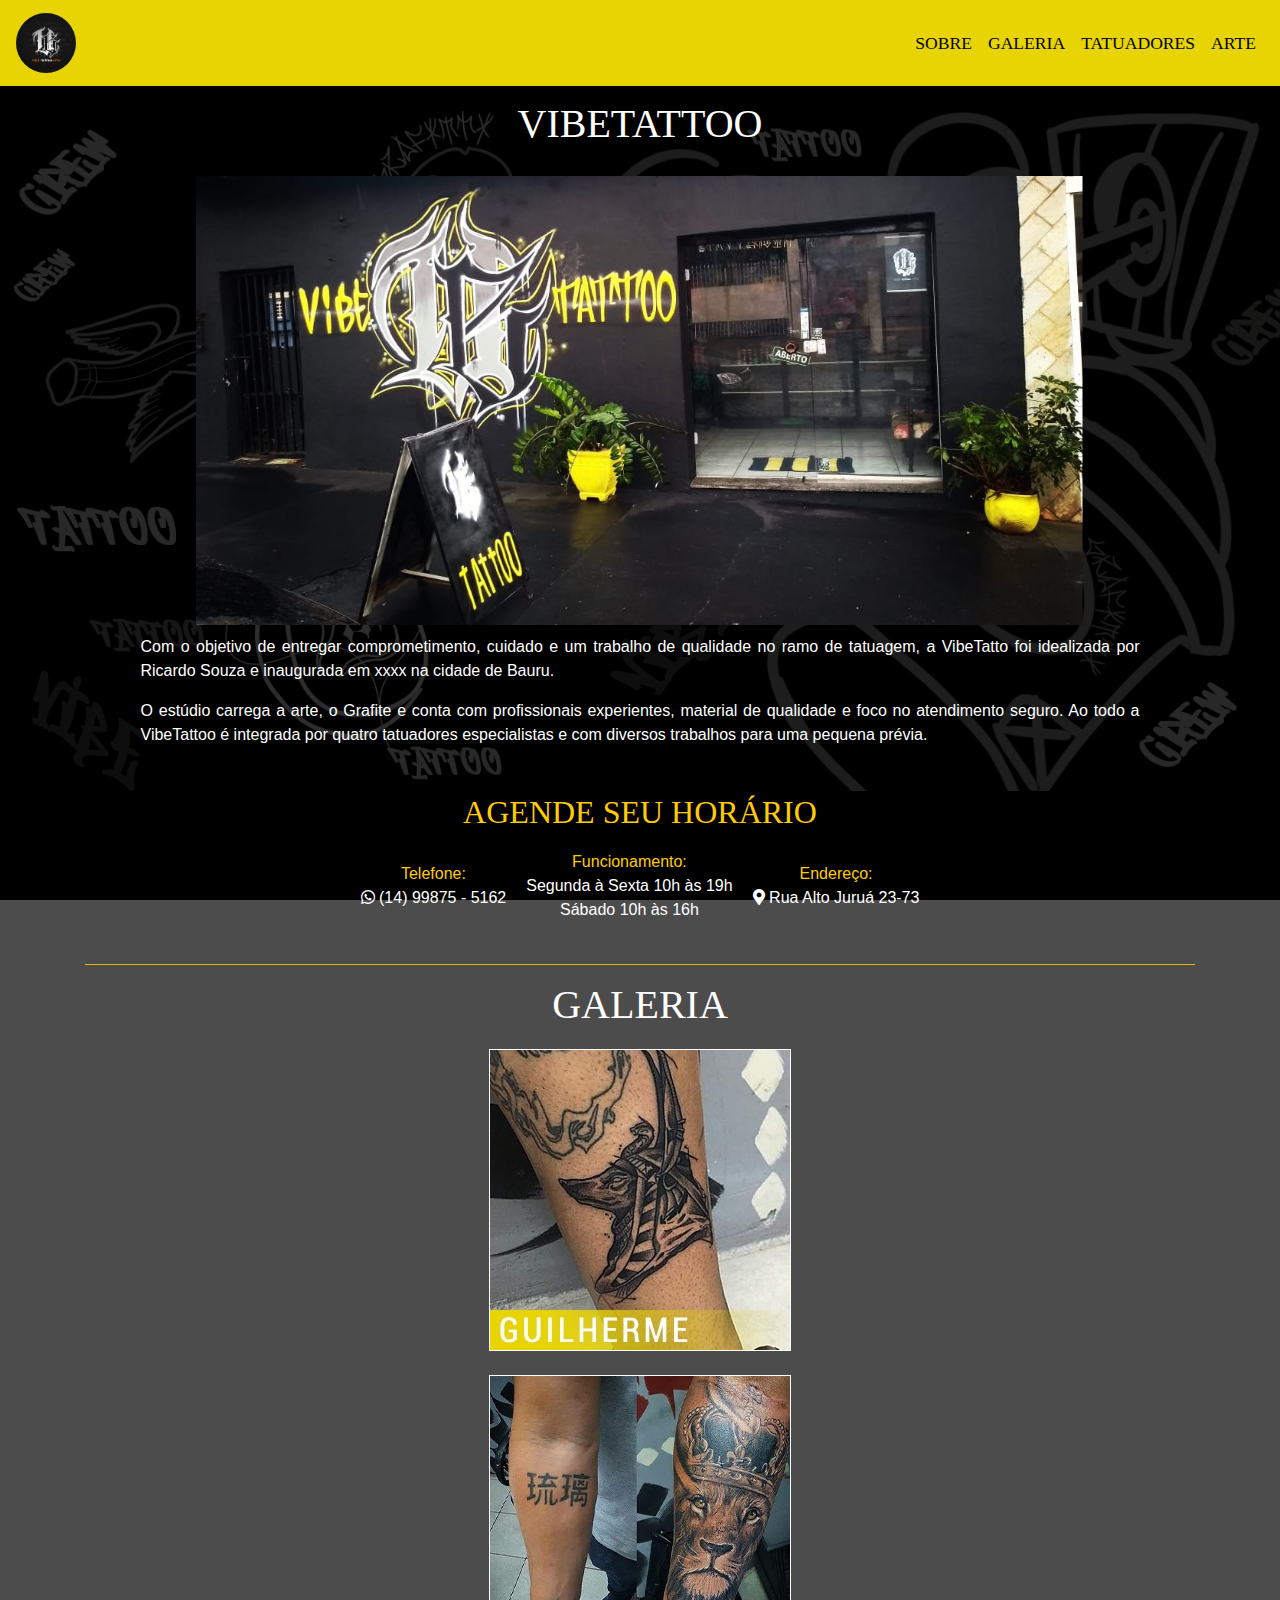
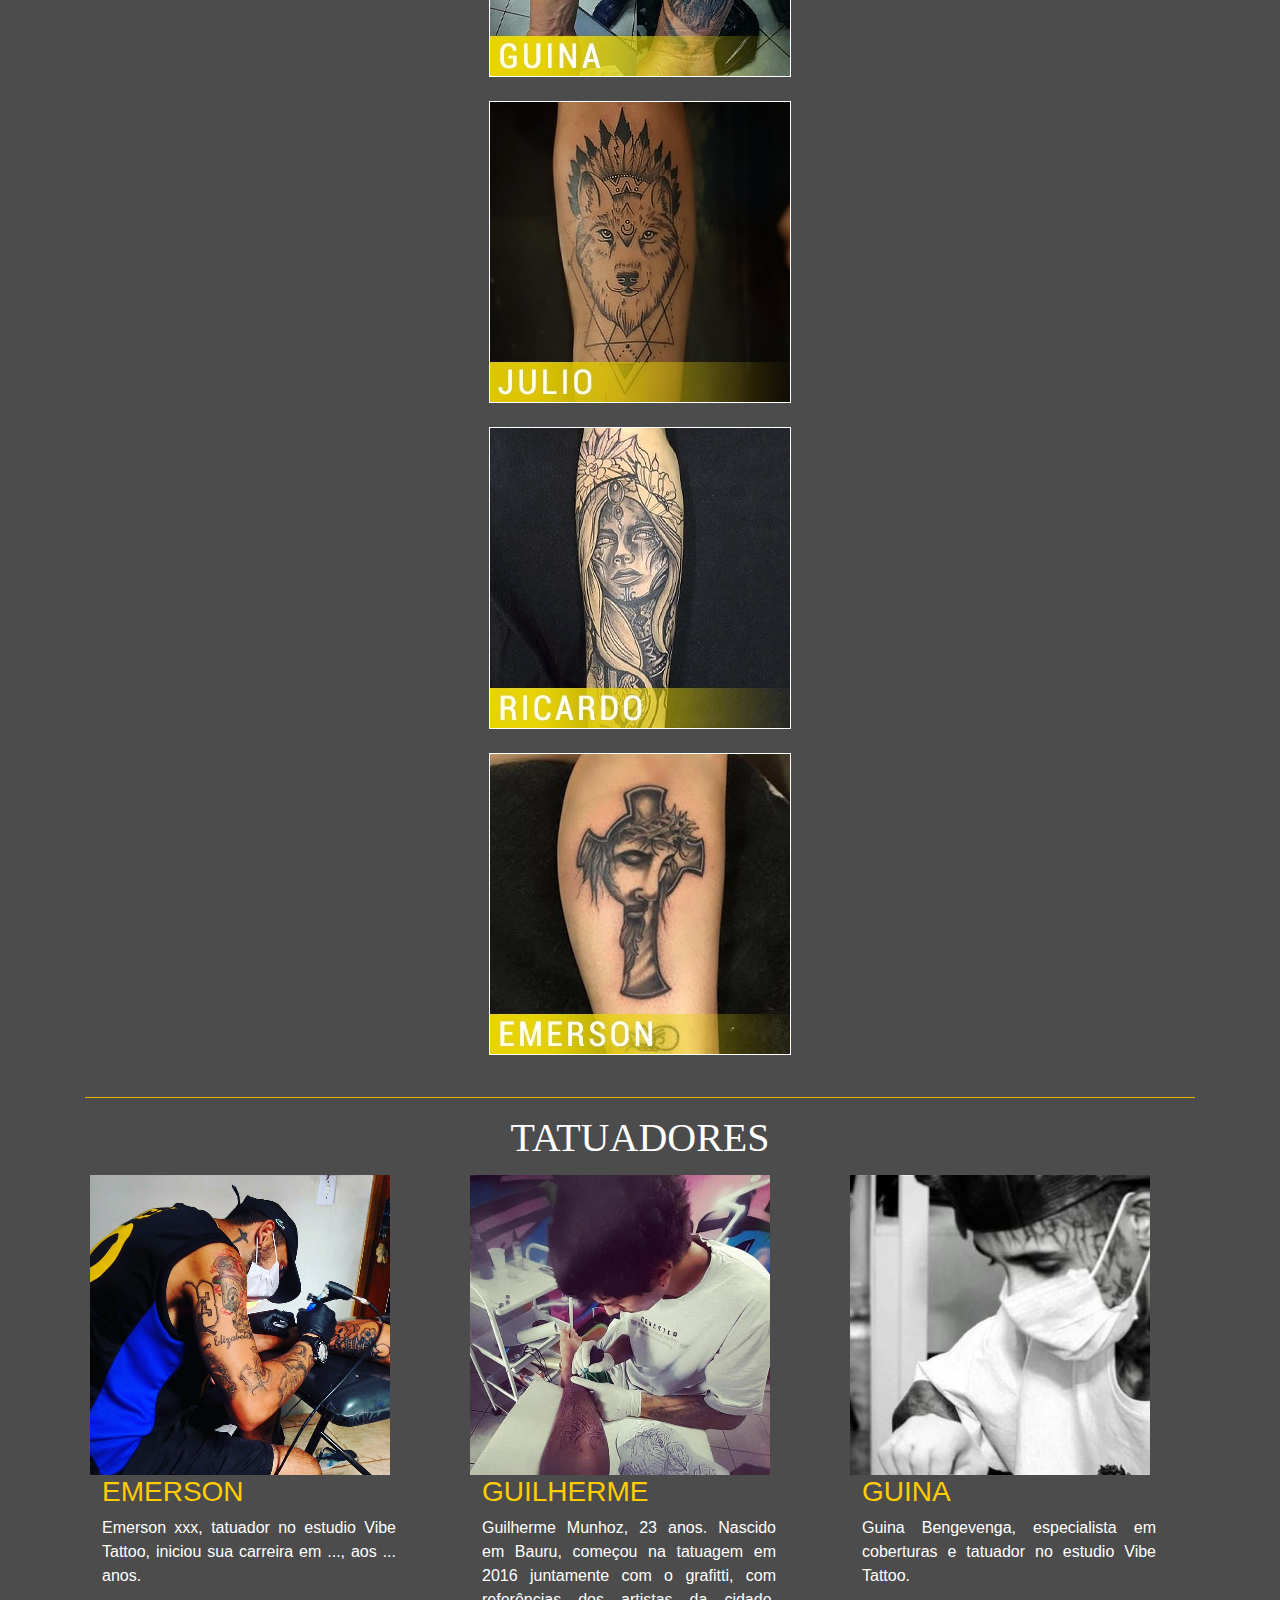
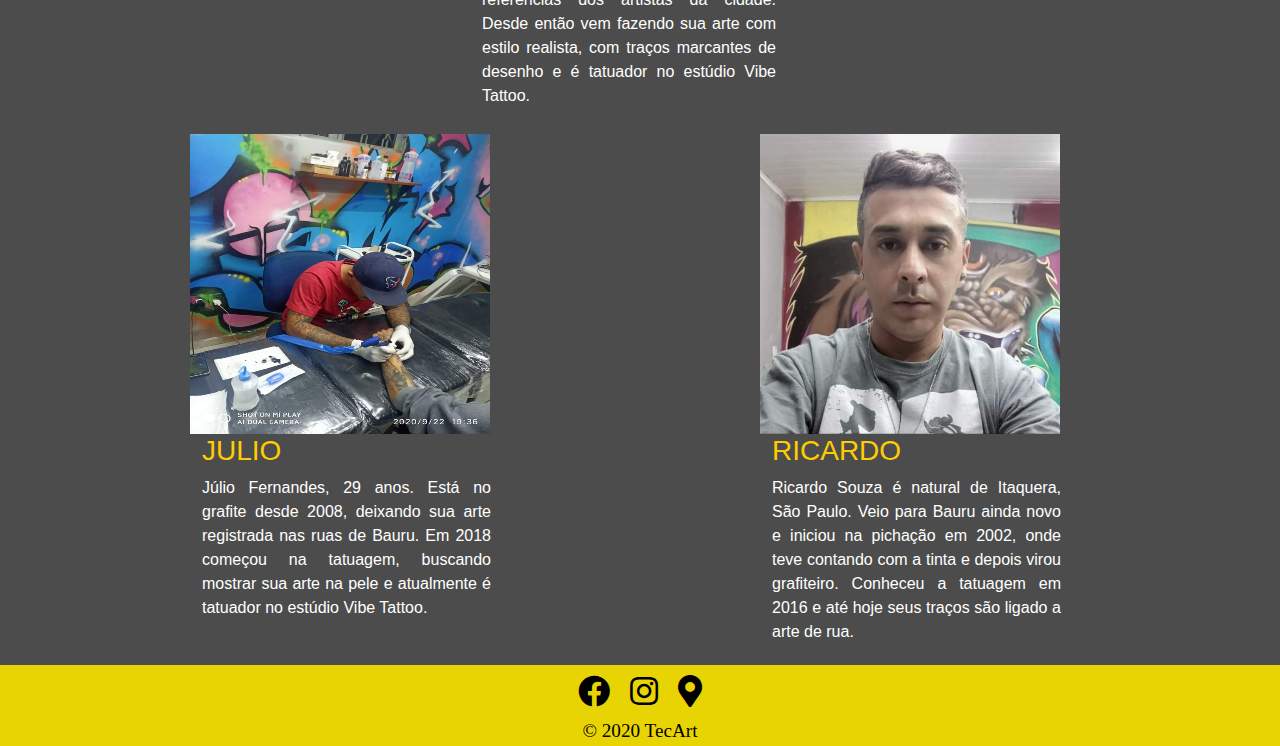
==== index.html @ 312b7039 "commit vibe tattoo" ====
<!DOCTYPE html> 
<head>
    <title>VIBETATTOO</title>
    <meta charset="utf-8">
    <meta name="viewport" content="width=device-width, initial-scale=1.0">
    <link rel="icon" href="src/img/visual/logo.jpg">
    <link rel="stylesheet" href="src/css/style.css">
    <link rel="stylesheet" href="src/libs/fontawesome/css/all.css">
    <link rel="stylesheet" href="src/libs/bootstrap/css/bootstrap.min.css">
</head>
<body>
    <div class="app"> 
        
    <!-- MENU -->
        <header class="header">
            <nav>
                <div class="navbar navbar-expand-sm fixed-top">
                    <a class="navbar-brand" href="index.html"><img src="src/img/visual/logo.jpg" id="logo"></a>
                    <button class="navbar-toggler" data-target="#menu" data-toggle="collapse">
                        <span class="navbar-toggler-icon"><i class="fas fa-bars text-white"></i></span>
                    </button>
                    <div class="collapse navbar-collapse" id="menu">
                        <ul class="navbar-nav ml-auto">
                            <li class="nav-item">
                                <a class="nav-link link-scroll" href="#sobre">SOBRE</a>
                            </li>
                            <li class="nav-item">
                                <a class="nav-link link-scroll" href="#galeria">GALERIA</a>
                            </li>
                            <li class="nav-item">
                                <a class="nav-link link-scroll" href="#tatuadores">TATUADORES</a>
                            </li>
                            <li class="nav-item">
                                <a class="nav-link" href="src/pages/arte.html">ARTE</a>
                            </li>    
                        </ul>
                    </div>
                </div>
            </nav>
        </header>
        <!-- MAIN - PRINCIPAL VIBE TATTOO -->
        <main class="main">
            
            <!--QUEM SOMOS/ CONTATO -->
            <section id="sobre" class="container">

                <div class="quemSomos">  

                    <h1>VIBETATTOO</h1>

                    <div class="quemSomos-image">
                        <img src="src/img/visual/estudio.png" class="studio"/>
                    </div>

                    <div class="quemSomos-text">
                        <p>Com o objetivo de entregar comprometimento, cuidado e um trabalho de qualidade no ramo de tatuagem, a VibeTatto foi idealizada por Ricardo Souza e inaugurada em xxxx na cidade de Bauru. </p>
                        <p>O estúdio carrega a arte, o Grafite e conta com profissionais experientes, material de qualidade e foco no atendimento seguro. Ao todo a VibeTattoo é integrada por quatro tatuadores especialistas e com diversos trabalhos para uma pequena prévia. </p>
                    </div>
                    
                 </div>
    
                 
                 <div class="contato">

                     <h2>AGENDE SEU HORÁRIO</h2>

                    <div class="contato-info">
                        <span>Telefone:<p><i class="fab fa-whatsapp icon-contato"></i>  (14) 99875 - 5162</p></span>
                        <span>Funcionamento:<p>Segunda à Sexta 10h às 19h <br/> Sábado 10h às 16h</p></span>
                        <span>Endereço:<p><i class="fas fa-map-marker-alt icon-contato"></i>  Rua Alto Juruá 23-73</p></span>
                    </div>

                 </div>
              
            </section>

            <!-- TRABALHO DOS TATUADORES -->

            <section id="galeria" class="container">
                <hr />
                <h1>GALERIA</h1>
                <div id="accordion">
                    <div class="card border-0">

                        <div class="card-header" id="headingOne">
                            <h5 class="mb-0">
                                <a class="card-link collapsed" data-toggle="collapse" data-target="#collapseOne" aria-expanded="false" aria-controls="collapseOne">
                                    <img src="src/img/visual/galeria-guilherme.jpg" class="img-card">
                                </a>
                            </h5>
                        </div>
                  
                        <div id="collapseOne" class="collapse" aria-labelledby="headingOne" data-parent="#accordion">
                            <div class="card-body">
                                <div class="row">
                                    <div class="col-md-12">
                                        <div class="images-tattoo">
                                            <img src="src/img/tatuadores/guilherme/img1.png" class="img-fluid">
                                            <img src="src/img/tatuadores/guilherme/img2.png">
                                            <img src="src/img/tatuadores/guilherme/img3.png">
                                            <img src="src/img/tatuadores/guilherme/img4.png">
                                            <img src="src/img/tatuadores/guilherme/img5.png">
                                            <img src="src/img/tatuadores/guilherme/img6.png">
                                        </div>
                                    </div>
                                </div>
                             </div>
                        </div>

                    </div> 

                    <div class="card border-0">

                        <div class="card-header" id="headingTwo">
                            <h5 class="mb-0">
                                <a class="card-link collapsed" data-toggle="collapse" data-target="#collapseTwo" aria-expanded="false" aria-controls="collapseTwo">
                                    <img src="src/img/visual/galeria-guina.jpg" class="img-card">
                                </a>
                            </h5>
                        </div>

                        <div id="collapseTwo" class="collapse" aria-labelledby="headingTwo" data-parent="#accordion">
                            <div class="card-body">
                                <div class="row">
                                    <div class="col-md-12">
                                        <div class="images-tattoo">
                                            <img src="src/img/tatuadores/guina/img1.png">
                                            <img src="src/img/tatuadores/guina/img2.png">
                                            <img src="src/img/tatuadores/guina/img3.png">
                                            <img src="src/img/tatuadores/guina/img4.png">
                                            <img src="src/img/tatuadores/guina/img5.png">
                                            <img src="src/img/tatuadores/guina/img6.png">
                                         </div>
                                    </div>
                                </div>
                            </div>
                        </div>

                    </div>

                    <div class="card border-0">
                        
                        <div class="card-header" id="headingThree">
                            <h5 class="mb-0">
                                <a class="card-link collapsed" data-toggle="collapse" data-target="#collapseThree" aria-expanded="false" aria-controls="collapseThree">
                                    <img src="src/img/visual/galeria-julio.jpg" class="img-card">
                                 </a>
                            </h5>
                      </div>

                        <div id="collapseThree" class="collapse" aria-labelledby="headingThree" data-parent="#accordion">
                            <div class="card-body">
                                <div class="row">
                                    <div class="col-md-12">
                                        <div class="images-tattoo">
                                            <img src="src/img/tatuadores/julio/img1.png">
                                            <img src="src/img/tatuadores/julio/img2.png">                                            
                                            <img src="src/img/tatuadores/julio/img3.png">                                           
                                            <img src="src/img/tatuadores/julio/img4.png"> 
                                            <img src="src/img/tatuadores/julio/img5.png">
                                            <img src="src/img/tatuadores/julio/img6.png">
                                        </div>
                                    </div>
                                </div>
                            </div>
                        </div>
                   
                    </div>
                   
                    <div class="card border-0">
                   
                        <div class="card-header" id="headingFour">
                            <h5 class="mb-0">
                                <a class="card-link collapsed" data-toggle="collapse" data-target="#collapseFour" aria-expanded="false" aria-controls="collapseFour">
                                    <img src="src/img/visual/galeria-ricardo.jpg" class="img-card">
                                </a>
                            </h5>
                        </div>

                        <div id="collapseFour" class="collapse" aria-labelledby="headingFour" data-parent="#accordion">
                            <div class="card-body">
                                <div class="row">
                                    <div class="col-md-12">
                                        <div class="images-tattoo">
                                            <img src="src/img/tatuadores/ricardo/img1.png">
                                            <img src="src/img/tatuadores/ricardo/img2.png">
                                            <img src="src/img/tatuadores/ricardo/img3.png">                                            
                                            <img src="src/img/tatuadores/ricardo/img4.png">  
                                            <img src="src/img/tatuadores/ricardo/img5.png"> 
                                            <img src="src/img/tatuadores/ricardo/img6.png">                                                                  
                                         </div>
                                     </div>
                                </div>
                            </div>
                        </div>
                    </div>
                    
                    <div class="card border-0">
                        <div class="card-header" id="headingFour">
                            <h5 class="mb-0">
                                <a class="card-link collapsed" data-toggle="collapse" data-target="#collapseFive" aria-expanded="false" aria-controls="collapseFour">
                                    <img src="src/img/visual/galeria-emerson.jpg" class="img-card">
                                 </a>
                            </h5>
                        </div>
                        
                        <div id="collapseFive" class="collapse" aria-labelledby="headingFive" data-parent="#accordion">
                            <div class="card-body">
                                <div class="row">
                                    <div class="col-md-12">
                                        <div class="images-tattoo">
                                            <img src="src/img/tatuadores/emerson/img1.png">
                                            <img src="src/img/tatuadores/emerson/img2.png">
                                            <img src="src/img/tatuadores/emerson/img3.png">
                                            <img src="src/img/tatuadores/emerson/img4.png">
                                            <img src="src/img/tatuadores/emerson/img5.png">
                                            <img src="src/img/tatuadores/emerson/img6.png">
                                        </div>
                                    </div>
                                </div>
                            </div>
                        </div>

                    </div>

                </div>
            </section>
        <!-- QUEM SOMOS - TATUADORES-->
            <section id="tatuadores" class="container">

                <hr />
                <h1>TATUADORES</h1>

                <div class="todos-tatuadores">

                    <div class="row">

                        <div class="col-md-4">
                            <div class="tatuadores">
                                <img src="src/img/tatuadores/emerson/emerson.png">
                                <div class="info">
                                    <h3>EMERSON</h3>
                                    <p>Emerson xxx, tatuador no estudio Vibe Tattoo, iniciou sua carreira em ..., aos ... anos.</p>
                                </div>
                            </div>
                         </div> 
                    
                        <div class="col-md-4">
                            <div class="tatuadores">
                                <img src="src/img/tatuadores/guilherme/guilherme.png">
                                <div class="info">
                                    <h3>GUILHERME</h3>
                                    <p> Guilherme Munhoz, 23 anos. Nascido em Bauru, começou na tatuagem em 2016
                                            juntamente com o grafitti, com referências dos artistas da cidade.
                                            Desde então vem fazendo sua arte com estilo realista, com traços marcantes de desenho e é tatuador no estúdio Vibe Tattoo.</p>
                                </div>
                            </div>
                        </div>
                            
                        <div class="col-md-4">
                            <div class="tatuadores">
                                <img src="src/img/tatuadores/guina/guina.png">
                                <div class="info">
                                    <h3>GUINA</h3>
                                    <p>Guina Bengevenga, especialista em coberturas e tatuador no estudio Vibe Tattoo.</p>
                                </div>
                            </div>
                        </div>
                            
                    </div>

                    <div class="row">

                        <div class="col-md-6">
                            <div class="tatuadores">
                                <img src="src/img/tatuadores/julio/julio.png"/>
                                <div class="info">
                                    <h3>JULIO</h3>
                                    <p>Júlio Fernandes, 29 anos. Está no grafite desde 2008, deixando sua arte registrada nas ruas de Bauru. Em 2018 começou na tatuagem, buscando mostrar sua arte na pele e atualmente é tatuador no estúdio Vibe Tattoo.</p>
                                </div>
                            </div>
                        </div>
            
                        <div class="col-md-6"> 
                            <div class="tatuadores">
                                <img src="src/img/tatuadores/ricardo/ricardo.png"/>
                                <div class="info">
                                    <h3>RICARDO</h3>
                                    <p>Ricardo Souza é natural de Itaquera, São Paulo. Veio para Bauru ainda novo e iniciou na pichação em 2002, onde teve contando com a tinta e depois virou grafiteiro. Conheceu a tatuagem em 2016 e até hoje seus traços são ligado a arte de rua. </p>
                                </div>
                            </div>
                        </div>

                    </div> 

                </div>   

            </section>   

         </main>

         <footer class="footer">
            <span class="icons">
                <a href="https://www.facebook.com/vibetattoocrew/"><i class="fab fa-facebook icon"></i></a>
                <a href="https://www.instagram.com/vibetattoocrew"><i class="fab fa-instagram icon"></i></a>
                <a href="https://goo.gl/maps/xQRPzN9UMtxy9K438"><i class="fas fa-map-marker-alt icon"></i></a>    
            </span>
            <span class="cop">
                &copy; 2020 TecArt
            </span>
         </footer>

    </div>
    
    <script src="src/libs/jquery/jquery-3.5.1.min.js"></script>
    <script src="https://cdn.jsdelivr.net/npm/popper.js@1.16.1/dist/umd/popper.min.js" integrity="sha384-9/reFTGAW83EW2RDu2S0VKaIzap3H66lZH81PoYlFhbGU+6BZp6G7niu735Sk7lN" crossorigin="anonymous"></script>
    <script src="src/libs/bootstrap/js/bootstrap.min.js"></script>
    <script src="src/js/script.js"></script>

</body>
</html>
---- src/css/style.css ----
/*style header*/
.navbar{
    background-color: #E9D403;
}
 
#logo{
    width: 60px;
    height: 60px;
    border-radius: 50%;
}

.nav-link{
    font-size: 1.1em;
    font-family: 'Roboto';
    color: #000000;
}

.nav-link:hover{
    color: #ffffff;
    background: #ffcc00ec;
}

/*style main - sobre*/
#sobre{
    margin-top: 100px;
}

.quemSomos {
    display: flex;
    align-items: center;
    justify-content: center;   
    flex-direction: column;   
}

.studio{
    width: 80%;
}

.quemSomos-image{
    margin-top: 20px;
    display: flex;
    align-items: center;
    justify-content: center;
}

.quemSomos-text{
    font-size: 1em;
    color: #ffffff;
    font-family: sans-serif;
    text-align: justify;
    margin-top: 10px;
    width: 90%;
}

.contato{
    margin-top: 30px;
}
.contato-info{
    display: flex;
    align-items: center;
    justify-content: center;
    text-align: center;
    font-size: 1em;
}

.contato-info span{
    display: inline-block;
    padding: 10px;
    color: #ffcc00;
}

.contato h2{
    color: #ffcc00;
    font-size: 2em;
    text-align: center;
    font-family: 'Roboto';
}

.contato-info p, .icon-contato{
    color: #ffffff;
}


/*style main - galeria*/

#accordion div{
    background: transparent;
}

.images-tattoo img{
    padding: 3px;
    margin-left: 50px;
    width: 300px;
    height: 300px;
}

div .card-header{
    text-align: center;
    border: none;
}

div .card-header img{
    border: 1px solid white;
}



/*style main - tatuadores*/

#tatuadores{
    margin-top: 30px;
}

.info h3{
    color: #ffcc00;
    margin-left: 12px;
}
.info p{
    color: white;
    margin-left: 12px;
    text-align: justify;
}

.col-md-4 .info{
    width: 90%;
} 
.col-md-6 .info{
    width: 70%;
}

.tatuadores{
    padding: 5px;
}


.col-md-6 .tatuadores{
    margin-left: 100px;
}


/*Gerais*/

h1{
       color: #ffffff;
       font-family: 'Roboto Slab';
       font-size: 3em;
       text-align: center;
   }
   
   
hr {
    background-color: #ffcc00;
}
  

.app{
    display: grid;
    grid-template-columns: 1fr;
    grid-template-rows: 1fr 8fr 1fr;
    grid-template-areas: "header" "main" "footer";
    height: 100vh;
}

body{
    background: url("../img/visual/bg-vibe.jpeg"),
    linear-gradient(50deg, #000000, #000000);
    background-position: center;
    background-attachment: fixed;
    background-repeat: no-repeat;
}

*{
    box-sizing: border-box;
}

header.header{
    grid-area: "header";
}
main.main{
    grid-area: "main";
    background-color: rgba(0, 0, 0, 0.7);
}
footer.footer{
    grid-area: "footer";
    background-color:  #E9D403;
    margin-top: 0px;
}

/*style footer*/

.icon{
    font-size: 2em;
    padding: 10px;
    color: #000000;
}

span.icons, span.cop{
    display: flex;
    align-items: center;
    justify-content: center;
}
.cop{
    font-size: 1.2em;
    font-family: 'Roboto';
    color: #000000; 
}


/*style arte*/

.images-desenho img, .images-grafite img, .images-quadro img{
    width: 270px;
    height: 270px;
    padding: 5px;
}


#conteudo{
    margin-top: 130px;
}
#conteudo .container{
    margin-top: 20px;
}

/*responsividade*/

@media (max-width: 575.98px) { 
   /* .quemSomos-text{
        width: 90%;
        font-size: 1em;
        font-weight: normal;
        text-align: justify;
    }
    */

    .studio{
        width: 100%;
    }
    .contato h2{
        font-size: 1.5em;
    }
    
    h1{
        font-size: 2em;
    }
    .contato-info{
        flex-direction: column;
    }
    
    .img-card{
        width: 60%;
    }

    .tatuadores img, .col-md-4 .info, .col-md-6 .info{
        width: 60%;
        margin-left: 20%;
    }
    .col-md-6 .tatuadores{
        margin-left: 0;
    }
    .images-desenho img, .images-grafite img, .images-quadro img, .images-tattoo img{
        width: 45%;
        height: 45%;
        margin-left: 2.5%;
        padding: 3px;
    }
    .icon{
        font-size: 1.8em;
        padding: 8px;
    }
    .cop{
        font-size: 1.1em;
    }
}

@media (min-width: 576px) and (max-width: 767.98px) { 
    .studio{
        width: 100%;
    }
    .contato h2{
        font-size: 1.7em;
    }
    .contato-info{
        flex-direction: column;
     
    }
    
    h1{
        font-size: 2em;
    }

    .img-card{
        width: 60%;
    }

    .tatuadores img, .col-md-4 .info, .col-md-6 .info{
        width: 60%;
        margin-left: 20%;
    }
    
    .col-md-6 .tatuadores{
        margin-left: 0;
    }
    .images-desenho img, .images-grafite img, .images-quadro img, .images-tattoo img{
        width: 45%;
        height: 45%;
        margin-left: 2.5%;
        padding: 3px;
    }
    .icon{
        font-size: 1.8em;
        padding: 8px;
    }

    .images-quadro img{
        width: 270px;
        height: 270px;
        width: 43%;
    }

 }

@media (min-width: 768px) and (max-width: 991.98px) { 
    .studio{
        width: 100%;
    }
    .contato h2{
        font-size: 1.5em;
    }
    
    h1{
        font-size: 2em;
    }

    .img-card{
        width: 50%;
    }
    .tatuadores {
        padding: 2px;
    }

    .col-md-4 .tatuadores img, .col-md-4 .info{
        width: 100%;
    }
    .col-md-6 .tatuadores img, .col-md-6 .info{
        width: 80%;
    }
   
    .col-md-6 .tatuadores{
        margin-left: 5%;
    }
    
    .images-desenho img, .images-grafite img, .images-quadro img, .images-tattoo img{
        width: 45%;
        height: 45%;
        margin-left: 2.5%;
        padding: 3px;
    }

    .images-quadro img{
        width: 270px;
        height: 270px;
        width: 43%;
    }
 }

@media (min-width: 992px) and (max-width: 1199.98px) {  

    .contato h2{
        font-size: 2em;
    }

    h1{
        font-size: 3em;
    }

    .images-tattoo img{
        margin-left: 10%;
    }
    .col-md-4 .tatuadores img{
        width: 100%;
    }

    .col-md-6 .tatuadores img, .col-md-6 .info{
        margin-left: 10%;
    }

    .col-md-6 .tatuadores{
        margin-left: 0; 
    }
    .images-desenho img, .images-grafite img, .images-quadro img{
        margin-left: 2.5%;
    } 

}
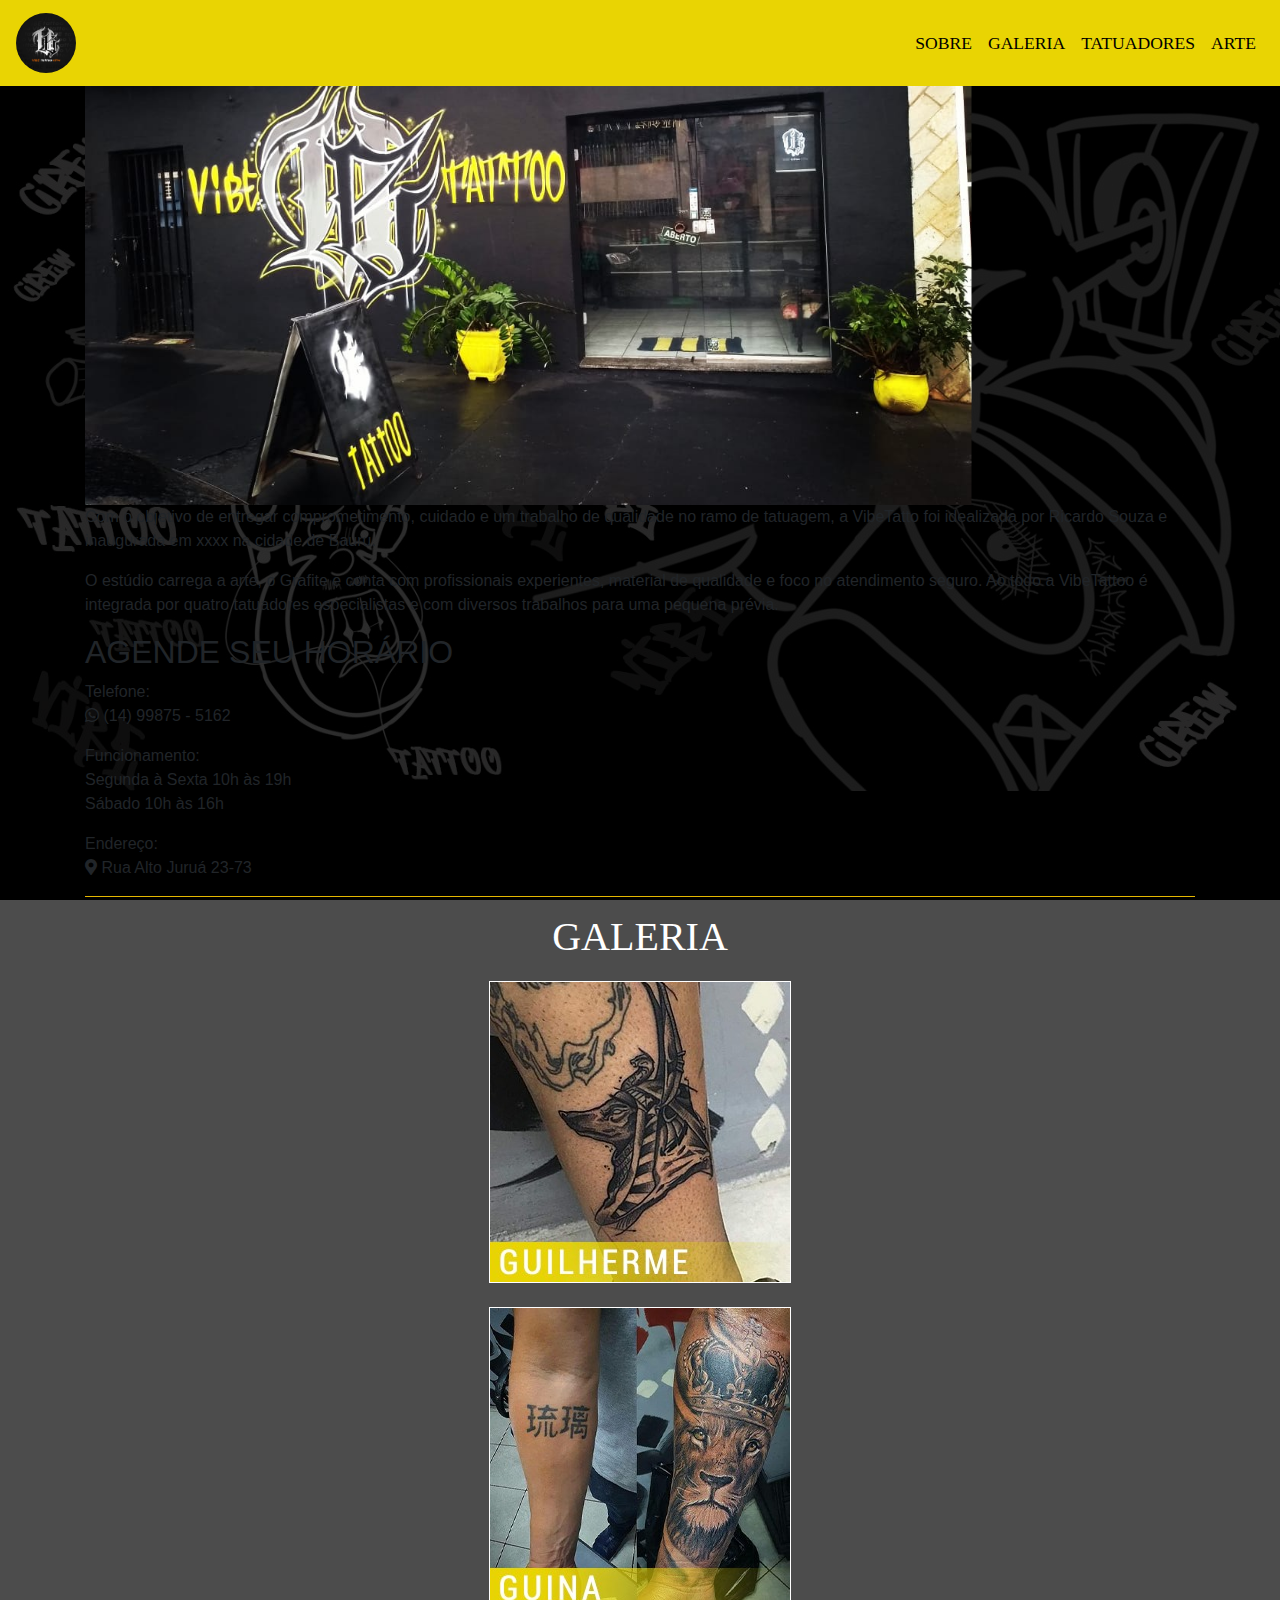
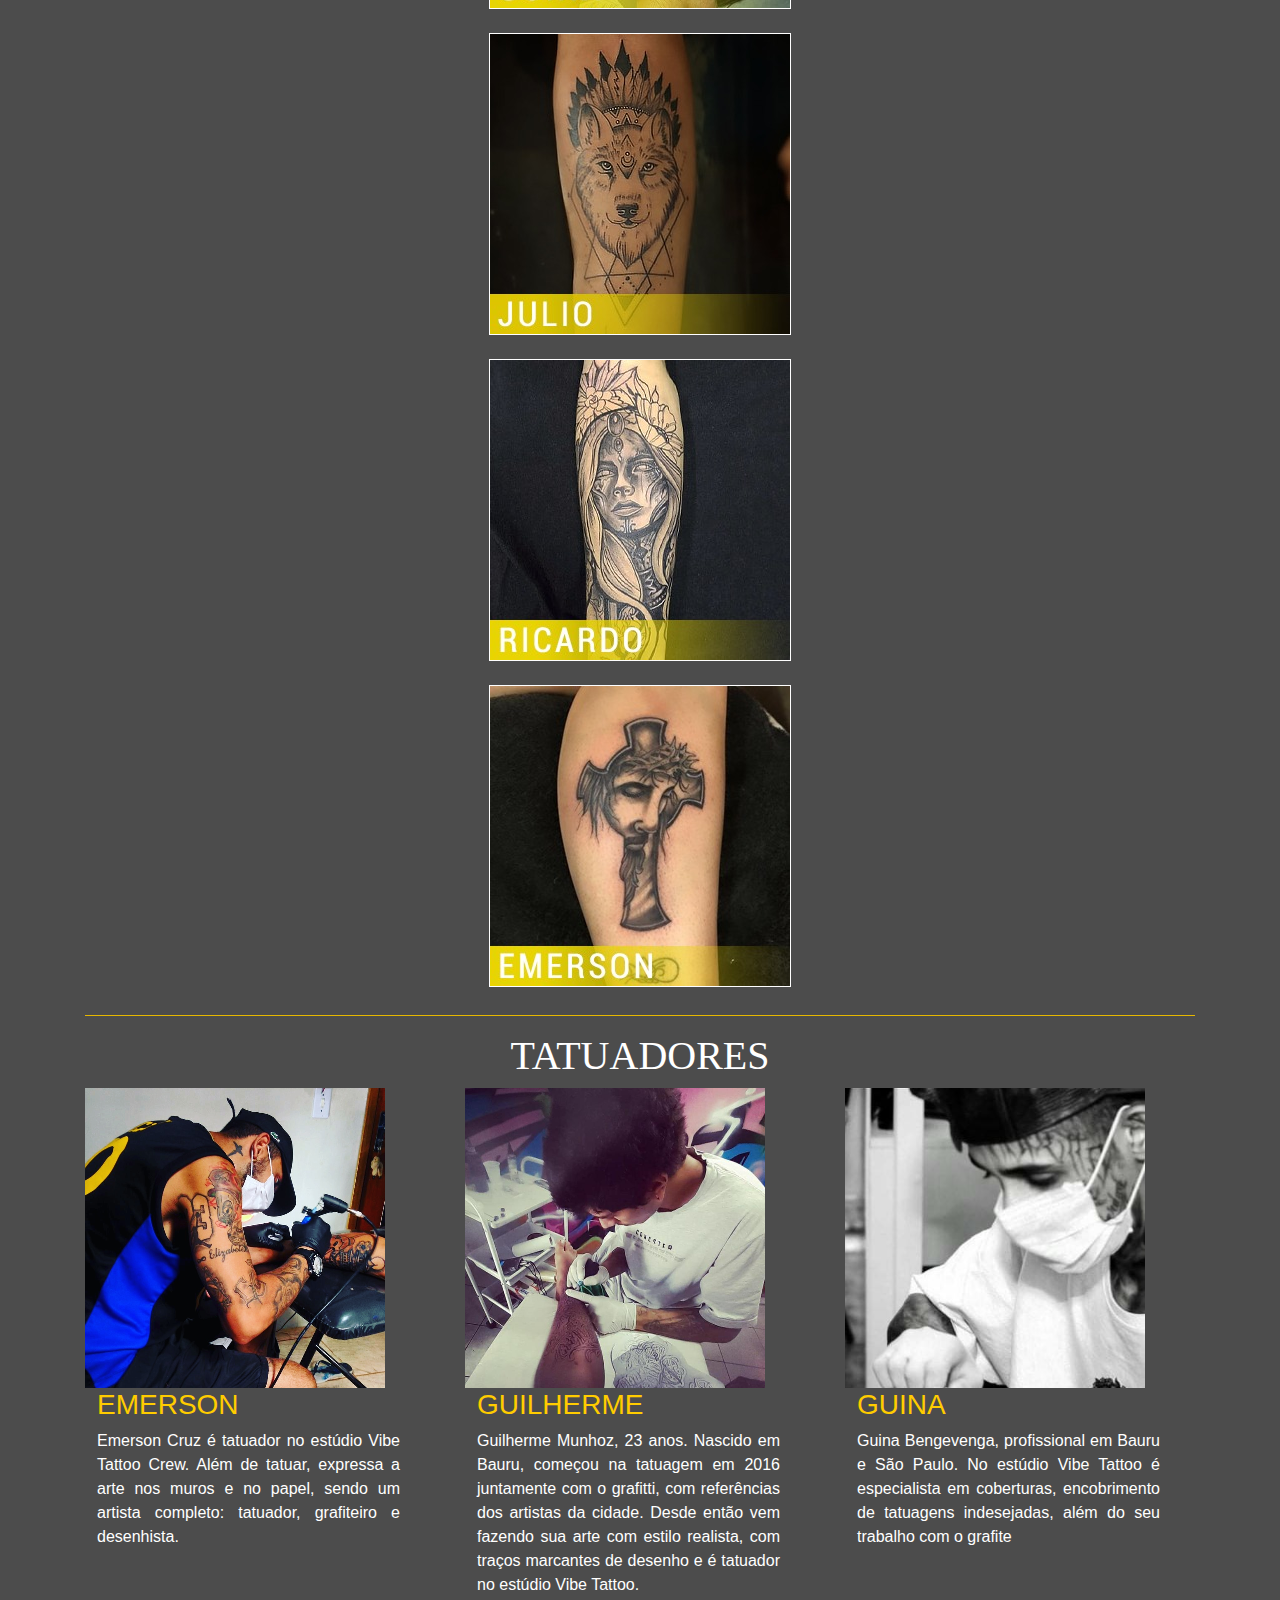
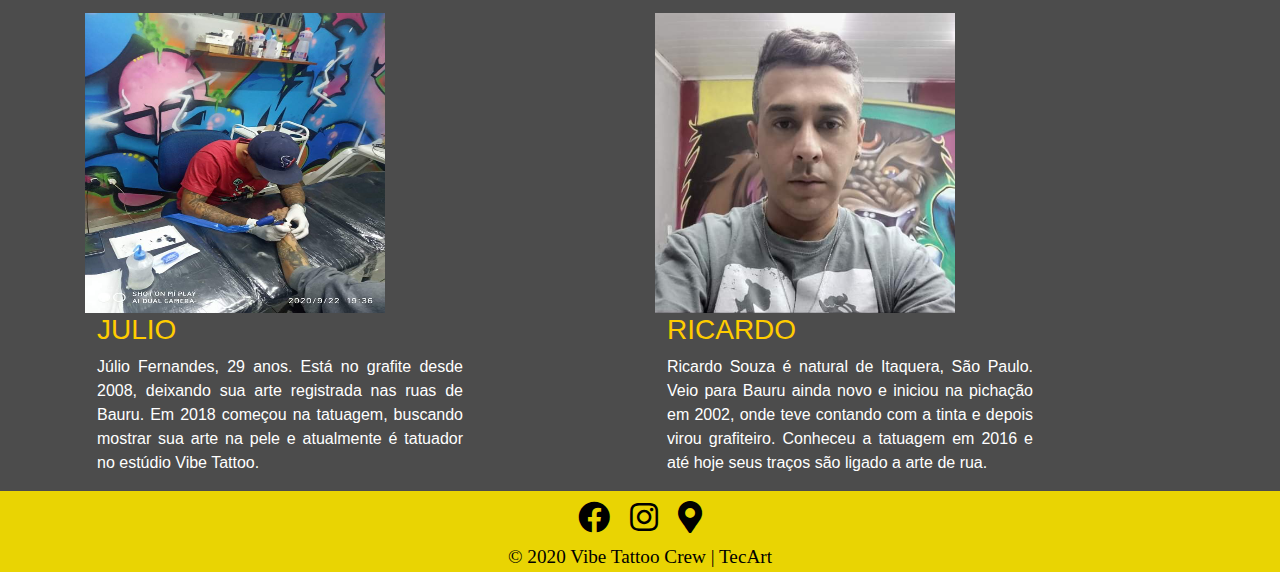
==== commit 588c5b58: "site vibe tattoo" ====
--- a/index.html
+++ b/index.html
@@ -1,8 +1,29 @@
 <!DOCTYPE html> 
-<head>
-    <title>VIBETATTOO</title>
+<html lang="pt-br" itemscope itemtype="https://schema.org/WebSite">
+<head> 
     <meta charset="utf-8">
     <meta name="viewport" content="width=device-width, initial-scale=1.0">
+    <title>Vibe Tattoo Crew</title>
+    <meta name="keywords" content="tatuagem, estudio">
+    <meta name="description" content="Estudio de Tatuagem em Bauru, SP"> 
+    <meta name="robots" content="index, follow"> 
+
+    <meta itemprop="name" content="Vibe Tattoo Crew">
+    <meta itemprop="description" content="Estudio de Tatuagem em Bauru, SP">
+    <meta itemprop="url" content="https://vibetattoocrew.github.io/">
+
+    <meta property="og:title" content="Vibe Tattoo Crew">
+    <meta property="og:url" content="https://vibetattoocrew.github.io/">
+    <meta property="og:site_name" content="Vibe Tattoo Crew">
+    <meta property="og:description" content="Estudio de Tatuagem em Bauru, SP"> 
+    <meta property="og:locale" content="pt_BR"> 
+
+    <meta name="twitter:card" content="summary">
+    <meta name="twitter:title" content="Vibe Tattoo Crew">
+    <meta name="twitter:description" content="Estudio de Tatuagem em Bauru, SP">
+    <meta name="twitter:domain" content="https://vibetattoocrew.github.io/">
+    <meta name="twitter:url" content="https://vibetattoocrew.github.io/">
+
     <link rel="icon" href="src/img/visual/logo.jpg">
     <link rel="stylesheet" href="src/css/style.css">
     <link rel="stylesheet" href="src/libs/fontawesome/css/all.css">
@@ -42,17 +63,17 @@
         <main class="main">
             
             <!--QUEM SOMOS/ CONTATO -->
-            <section id="sobre" class="container">
-
-                <div class="quemSomos">  
+            <section id="about" class="container">
+
+                <div class="about">  
 
                     <h1>VIBETATTOO</h1>
 
-                    <div class="quemSomos-image">
+                    <div class="about-image">
                         <img src="src/img/visual/estudio.png" class="studio"/>
                     </div>
 
-                    <div class="quemSomos-text">
+                    <div class="about-text">
                         <p>Com o objetivo de entregar comprometimento, cuidado e um trabalho de qualidade no ramo de tatuagem, a VibeTatto foi idealizada por Ricardo Souza e inaugurada em xxxx na cidade de Bauru. </p>
                         <p>O estúdio carrega a arte, o Grafite e conta com profissionais experientes, material de qualidade e foco no atendimento seguro. Ao todo a VibeTattoo é integrada por quatro tatuadores especialistas e com diversos trabalhos para uma pequena prévia. </p>
                     </div>
@@ -60,14 +81,14 @@
                  </div>
     
                  
-                 <div class="contato">
+                 <div class="contact">
 
                      <h2>AGENDE SEU HORÁRIO</h2>
 
-                    <div class="contato-info">
-                        <span>Telefone:<p><i class="fab fa-whatsapp icon-contato"></i>  (14) 99875 - 5162</p></span>
+                    <div class="contact-info">
+                        <span>Telefone:<p><i class="fab fa-whatsapp icon-contact"></i>  (14) 99875 - 5162</p></span>
                         <span>Funcionamento:<p>Segunda à Sexta 10h às 19h <br/> Sábado 10h às 16h</p></span>
-                        <span>Endereço:<p><i class="fas fa-map-marker-alt icon-contato"></i>  Rua Alto Juruá 23-73</p></span>
+                        <span>Endereço:<p><i class="fas fa-map-marker-alt icon-contact"></i>  Rua Alto Juruá 23-73</p></span>
                     </div>
 
                  </div>
@@ -76,7 +97,7 @@
 
             <!-- TRABALHO DOS TATUADORES -->
 
-            <section id="galeria" class="container">
+            <section id="gallery" class="container">
                 <hr />
                 <h1>GALERIA</h1>
                 <div id="accordion">
@@ -95,7 +116,7 @@
                                 <div class="row">
                                     <div class="col-md-12">
                                         <div class="images-tattoo">
-                                            <img src="src/img/tatuadores/guilherme/img1.png" class="img-fluid">
+                                            <img src="src/img/tatuadores/guilherme/img1.png">
                                             <img src="src/img/tatuadores/guilherme/img2.png">
                                             <img src="src/img/tatuadores/guilherme/img3.png">
                                             <img src="src/img/tatuadores/guilherme/img4.png">
@@ -226,43 +247,41 @@
                 </div>
             </section>
         <!-- QUEM SOMOS - TATUADORES-->
-            <section id="tatuadores" class="container">
+            <section id="tattoo-artists" class="container">
 
                 <hr />
                 <h1>TATUADORES</h1>
 
-                <div class="todos-tatuadores">
+                <div class="all-tattoo-artists">
 
                     <div class="row">
 
                         <div class="col-md-4">
-                            <div class="tatuadores">
+                            <div class="tattoo-artists">
                                 <img src="src/img/tatuadores/emerson/emerson.png">
                                 <div class="info">
                                     <h3>EMERSON</h3>
-                                    <p>Emerson xxx, tatuador no estudio Vibe Tattoo, iniciou sua carreira em ..., aos ... anos.</p>
+                                    <p>Emerson Cruz é tatuador no estúdio Vibe Tattoo Crew. Além de tatuar, expressa a arte nos muros e no papel, sendo um artista completo: tatuador, grafiteiro e desenhista.  </p>
                                 </div>
                             </div>
                          </div> 
                     
                         <div class="col-md-4">
-                            <div class="tatuadores">
+                            <div class="tattoo-artists">
                                 <img src="src/img/tatuadores/guilherme/guilherme.png">
                                 <div class="info">
                                     <h3>GUILHERME</h3>
-                                    <p> Guilherme Munhoz, 23 anos. Nascido em Bauru, começou na tatuagem em 2016
-                                            juntamente com o grafitti, com referências dos artistas da cidade.
-                                            Desde então vem fazendo sua arte com estilo realista, com traços marcantes de desenho e é tatuador no estúdio Vibe Tattoo.</p>
+                                    <p> Guilherme Munhoz, 23 anos. Nascido em Bauru, começou na tatuagem em 2016 juntamente com o grafitti, com referências dos artistas da cidade. Desde então vem fazendo sua arte com estilo realista, com traços marcantes de desenho e é tatuador no estúdio Vibe Tattoo.</p>
                                 </div>
                             </div>
                         </div>
                             
                         <div class="col-md-4">
-                            <div class="tatuadores">
+                            <div class="tattoo-artists">
                                 <img src="src/img/tatuadores/guina/guina.png">
                                 <div class="info">
                                     <h3>GUINA</h3>
-                                    <p>Guina Bengevenga, especialista em coberturas e tatuador no estudio Vibe Tattoo.</p>
+                                    <p>Guina Bengevenga, profissional em Bauru e São Paulo. No estúdio Vibe Tattoo é especialista em coberturas, encobrimento de tatuagens indesejadas, além do seu trabalho com o grafite</p>
                                 </div>
                             </div>
                         </div>
@@ -272,7 +291,7 @@
                     <div class="row">
 
                         <div class="col-md-6">
-                            <div class="tatuadores">
+                            <div class="tattoo-artists">
                                 <img src="src/img/tatuadores/julio/julio.png"/>
                                 <div class="info">
                                     <h3>JULIO</h3>
@@ -282,7 +301,7 @@
                         </div>
             
                         <div class="col-md-6"> 
-                            <div class="tatuadores">
+                            <div class="tattoo-artists">
                                 <img src="src/img/tatuadores/ricardo/ricardo.png"/>
                                 <div class="info">
                                     <h3>RICARDO</h3>
@@ -306,7 +325,7 @@
                 <a href="https://goo.gl/maps/xQRPzN9UMtxy9K438"><i class="fas fa-map-marker-alt icon"></i></a>    
             </span>
             <span class="cop">
-                &copy; 2020 TecArt
+                &copy; 2020 Vibe Tattoo Crew | TecArt
             </span>
          </footer>
 
--- a/src/css/style.css
+++ b/src/css/style.css
@@ -16,8 +16,8 @@
 }
 
 .nav-link:hover{
-    color: #ffffff;
-    background: #ffcc00ec;
+    color: #E9D403;
+    background: #000000;
 }
 
 /*style main - sobre*/
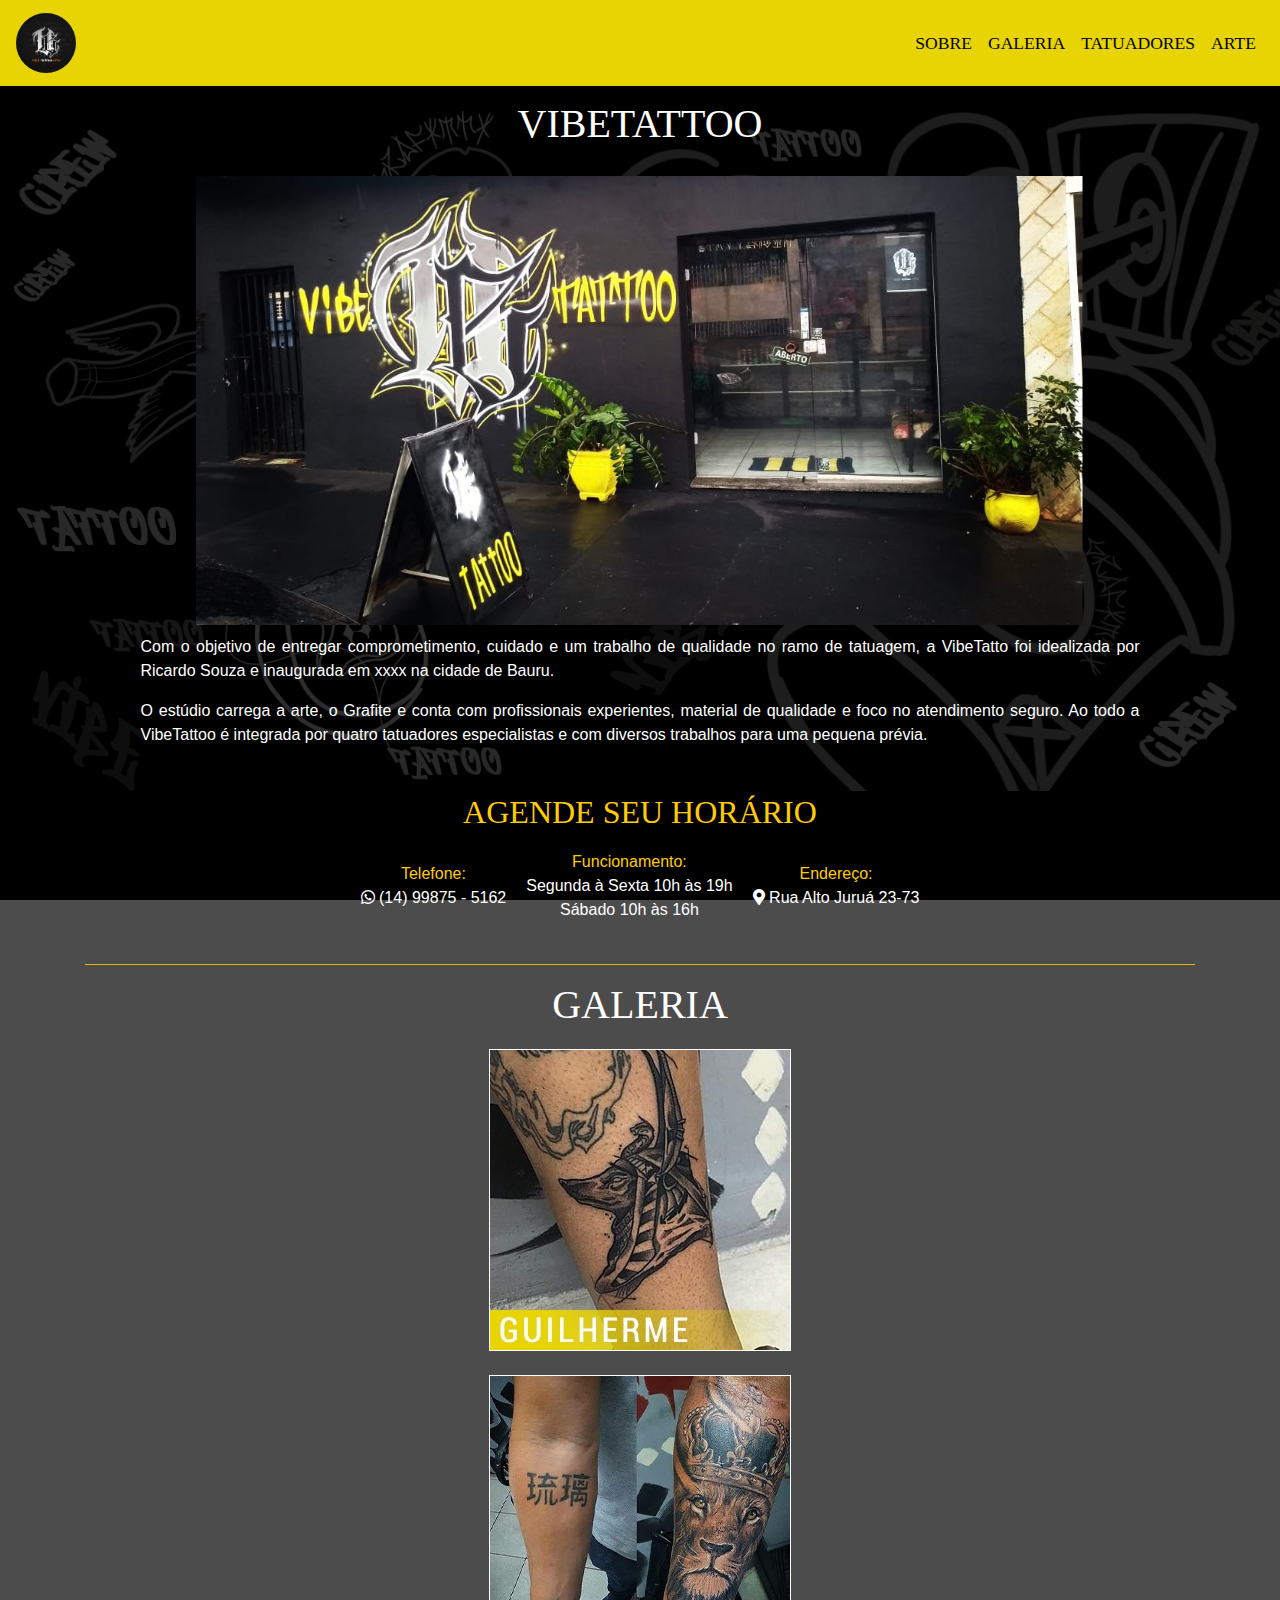
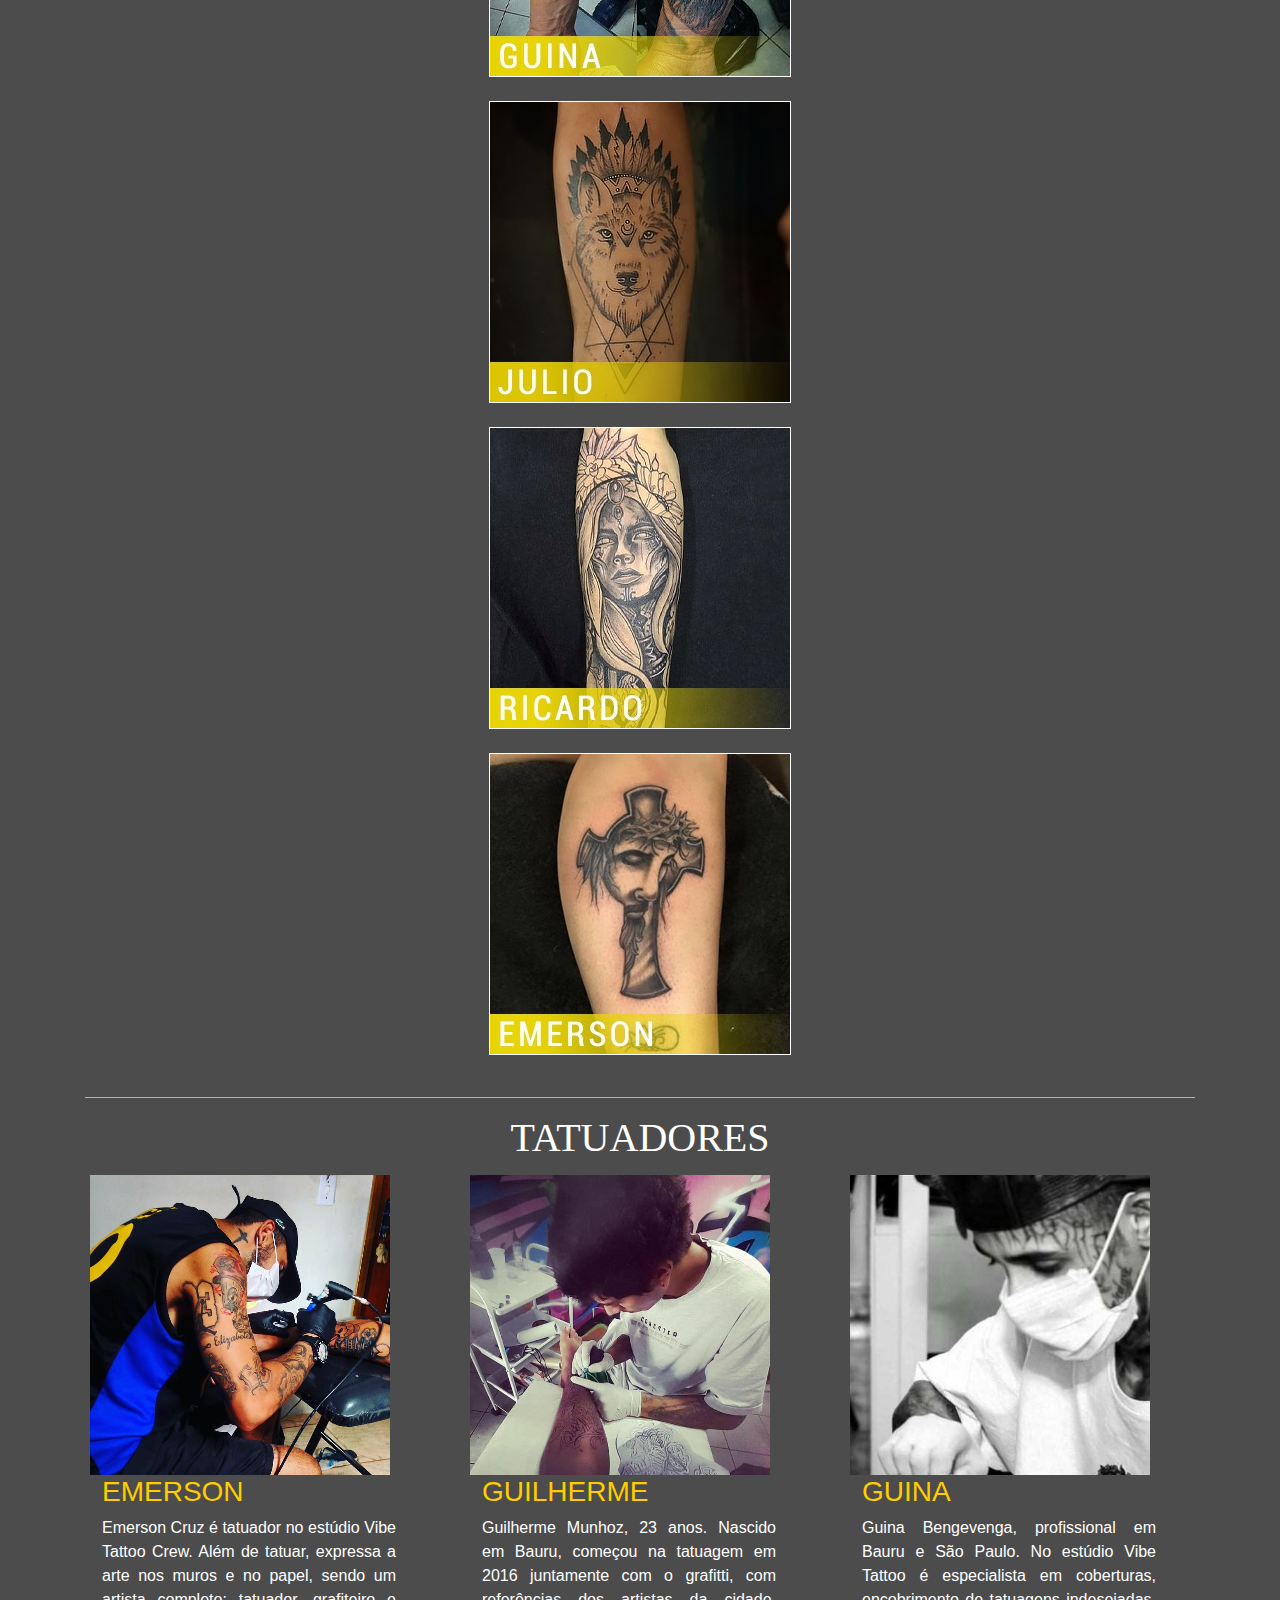
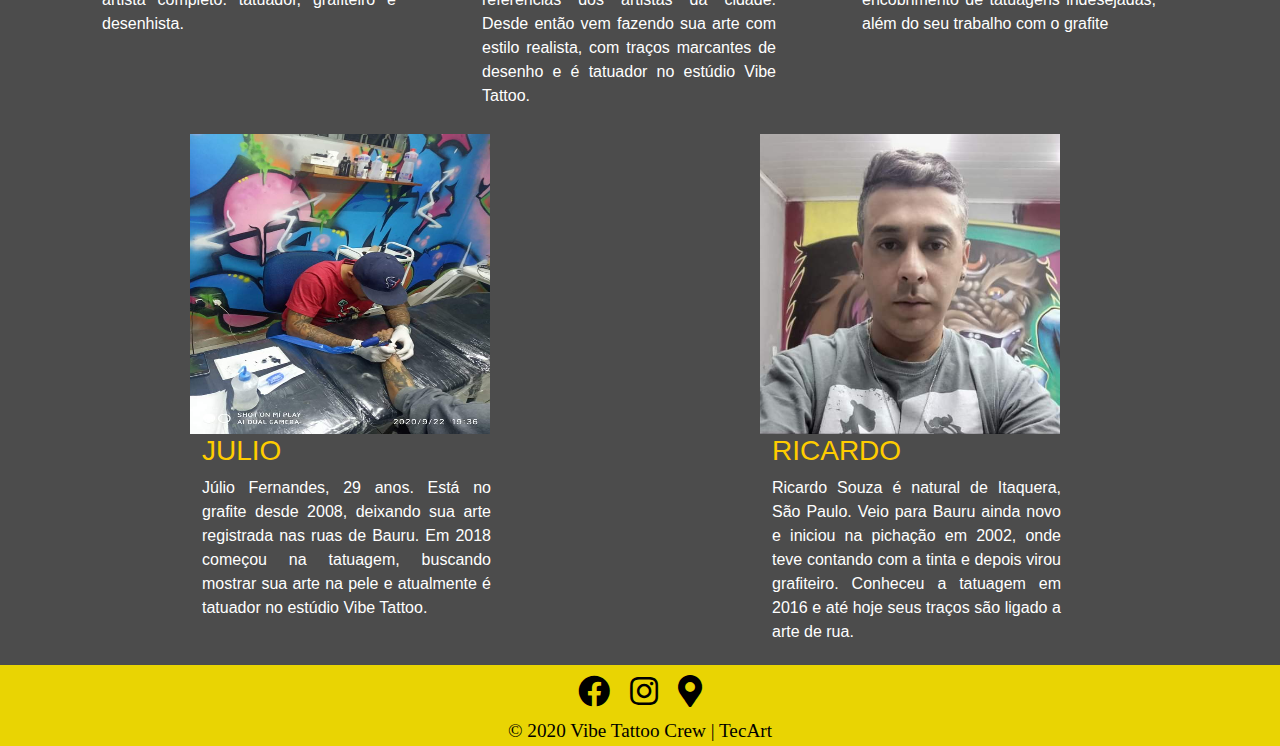
==== commit 9f9ca03f: "site vibe tattoo" ====
--- a/index.html
+++ b/index.html
@@ -38,7 +38,7 @@
                 <div class="navbar navbar-expand-sm fixed-top">
                     <a class="navbar-brand" href="index.html"><img src="src/img/visual/logo.jpg" id="logo"></a>
                     <button class="navbar-toggler" data-target="#menu" data-toggle="collapse">
-                        <span class="navbar-toggler-icon"><i class="fas fa-bars text-white"></i></span>
+                        <span class="navbar-toggler-icon"><i class="fas fa-bars"></i></span>
                     </button>
                     <div class="collapse navbar-collapse" id="menu">
                         <ul class="navbar-nav ml-auto">
--- a/src/css/style.css
+++ b/src/css/style.css
@@ -21,11 +21,11 @@
 }
 
 /*style main - sobre*/
-#sobre{
+#about{
     margin-top: 100px;
 }
 
-.quemSomos {
+.about {
     display: flex;
     align-items: center;
     justify-content: center;   
@@ -36,14 +36,14 @@
     width: 80%;
 }
 
-.quemSomos-image{
+.about-image{
     margin-top: 20px;
     display: flex;
     align-items: center;
     justify-content: center;
 }
 
-.quemSomos-text{
+.about-text{
     font-size: 1em;
     color: #ffffff;
     font-family: sans-serif;
@@ -52,10 +52,10 @@
     width: 90%;
 }
 
-.contato{
+.contact{
     margin-top: 30px;
 }
-.contato-info{
+.contact-info{
     display: flex;
     align-items: center;
     justify-content: center;
@@ -63,20 +63,20 @@
     font-size: 1em;
 }
 
-.contato-info span{
+.contact-info span{
     display: inline-block;
     padding: 10px;
     color: #ffcc00;
 }
 
-.contato h2{
+.contact h2{
     color: #ffcc00;
     font-size: 2em;
     text-align: center;
     font-family: 'Roboto';
 }
 
-.contato-info p, .icon-contato{
+.contact-info p, .icon-contact{
     color: #ffffff;
 }
 
@@ -107,7 +107,7 @@
 
 /*style main - tatuadores*/
 
-#tatuadores{
+#tattoo-artists{
     margin-top: 30px;
 }
 
@@ -128,12 +128,12 @@
     width: 70%;
 }
 
-.tatuadores{
+.tattoo-artists{
     padding: 5px;
 }
 
 
-.col-md-6 .tatuadores{
+.col-md-6 .tattoo-artists{
     margin-left: 100px;
 }
 
@@ -208,42 +208,35 @@
 
 /*style arte*/
 
-.images-desenho img, .images-grafite img, .images-quadro img{
+.images-drawing img, .images-graffiti img, .images-frame img{
     width: 270px;
     height: 270px;
     padding: 5px;
 }
 
 
-#conteudo{
+#content{
     margin-top: 130px;
 }
-#conteudo .container{
+#content .container{
     margin-top: 20px;
 }
 
 /*responsividade*/
 
 @media (max-width: 575.98px) { 
-   /* .quemSomos-text{
-        width: 90%;
-        font-size: 1em;
-        font-weight: normal;
-        text-align: justify;
-    }
-    */
-
+ 
     .studio{
         width: 100%;
     }
-    .contato h2{
+    .contact h2{
         font-size: 1.5em;
     }
     
     h1{
         font-size: 2em;
     }
-    .contato-info{
+    .contact-info{
         flex-direction: column;
     }
     
@@ -251,14 +244,14 @@
         width: 60%;
     }
 
-    .tatuadores img, .col-md-4 .info, .col-md-6 .info{
+    .tattoo-artists img, .col-md-4 .info, .col-md-6 .info{
         width: 60%;
         margin-left: 20%;
     }
-    .col-md-6 .tatuadores{
+    .col-md-6 .tattoo-artists{
         margin-left: 0;
     }
-    .images-desenho img, .images-grafite img, .images-quadro img, .images-tattoo img{
+    .images-drawing img, .images-graffiti img, .images-frame img, .images-tattoo img{
         width: 45%;
         height: 45%;
         margin-left: 2.5%;
@@ -277,10 +270,10 @@
     .studio{
         width: 100%;
     }
-    .contato h2{
+    .contact h2{
         font-size: 1.7em;
     }
-    .contato-info{
+    .contact-info{
         flex-direction: column;
      
     }
@@ -293,15 +286,15 @@
         width: 60%;
     }
 
-    .tatuadores img, .col-md-4 .info, .col-md-6 .info{
+    .tattoo-artists img, .col-md-4 .info, .col-md-6 .info{
         width: 60%;
         margin-left: 20%;
     }
     
-    .col-md-6 .tatuadores{
+    .col-md-6 .tattoo-artists{
         margin-left: 0;
     }
-    .images-desenho img, .images-grafite img, .images-quadro img, .images-tattoo img{
+    .images-drawing img, .images-graffiti img, .images-frame img, .images-tattoo img{
         width: 45%;
         height: 45%;
         margin-left: 2.5%;
@@ -312,7 +305,7 @@
         padding: 8px;
     }
 
-    .images-quadro img{
+    .images-frame img{
         width: 270px;
         height: 270px;
         width: 43%;
@@ -324,7 +317,7 @@
     .studio{
         width: 100%;
     }
-    .contato h2{
+    .contact h2{
         font-size: 1.5em;
     }
     
@@ -335,29 +328,29 @@
     .img-card{
         width: 50%;
     }
-    .tatuadores {
+    .tattoo-artists {
         padding: 2px;
     }
 
-    .col-md-4 .tatuadores img, .col-md-4 .info{
-        width: 100%;
-    }
-    .col-md-6 .tatuadores img, .col-md-6 .info{
+    .col-md-4 .tattoo-artists img, .col-md-4 .info{
+        width: 100%;
+    }
+    .col-md-6 .tattoo-artists img, .col-md-6 .info{
         width: 80%;
     }
    
-    .col-md-6 .tatuadores{
+    .col-md-6 .tattoo-artists{
         margin-left: 5%;
     }
     
-    .images-desenho img, .images-grafite img, .images-quadro img, .images-tattoo img{
+    .images-drawing img, .images-graffiti img, .images-frame img, .images-tattoo img{
         width: 45%;
         height: 45%;
         margin-left: 2.5%;
         padding: 3px;
     }
 
-    .images-quadro img{
+    .images-frame img{
         width: 270px;
         height: 270px;
         width: 43%;
@@ -366,7 +359,7 @@
 
 @media (min-width: 992px) and (max-width: 1199.98px) {  
 
-    .contato h2{
+    .contact h2{
         font-size: 2em;
     }
 
@@ -377,18 +370,18 @@
     .images-tattoo img{
         margin-left: 10%;
     }
-    .col-md-4 .tatuadores img{
-        width: 100%;
-    }
-
-    .col-md-6 .tatuadores img, .col-md-6 .info{
+    .col-md-4 .tattoo-artists img{
+        width: 100%;
+    }
+
+    .col-md-6 .tattoo-artists img, .col-md-6 .info{
         margin-left: 10%;
     }
 
-    .col-md-6 .tatuadores{
+    .col-md-6 .tattoo-artists{
         margin-left: 0; 
     }
-    .images-desenho img, .images-grafite img, .images-quadro img{
+    .images-drawing img, .images-graffiti img, .images-frame img{
         margin-left: 2.5%;
     } 
 
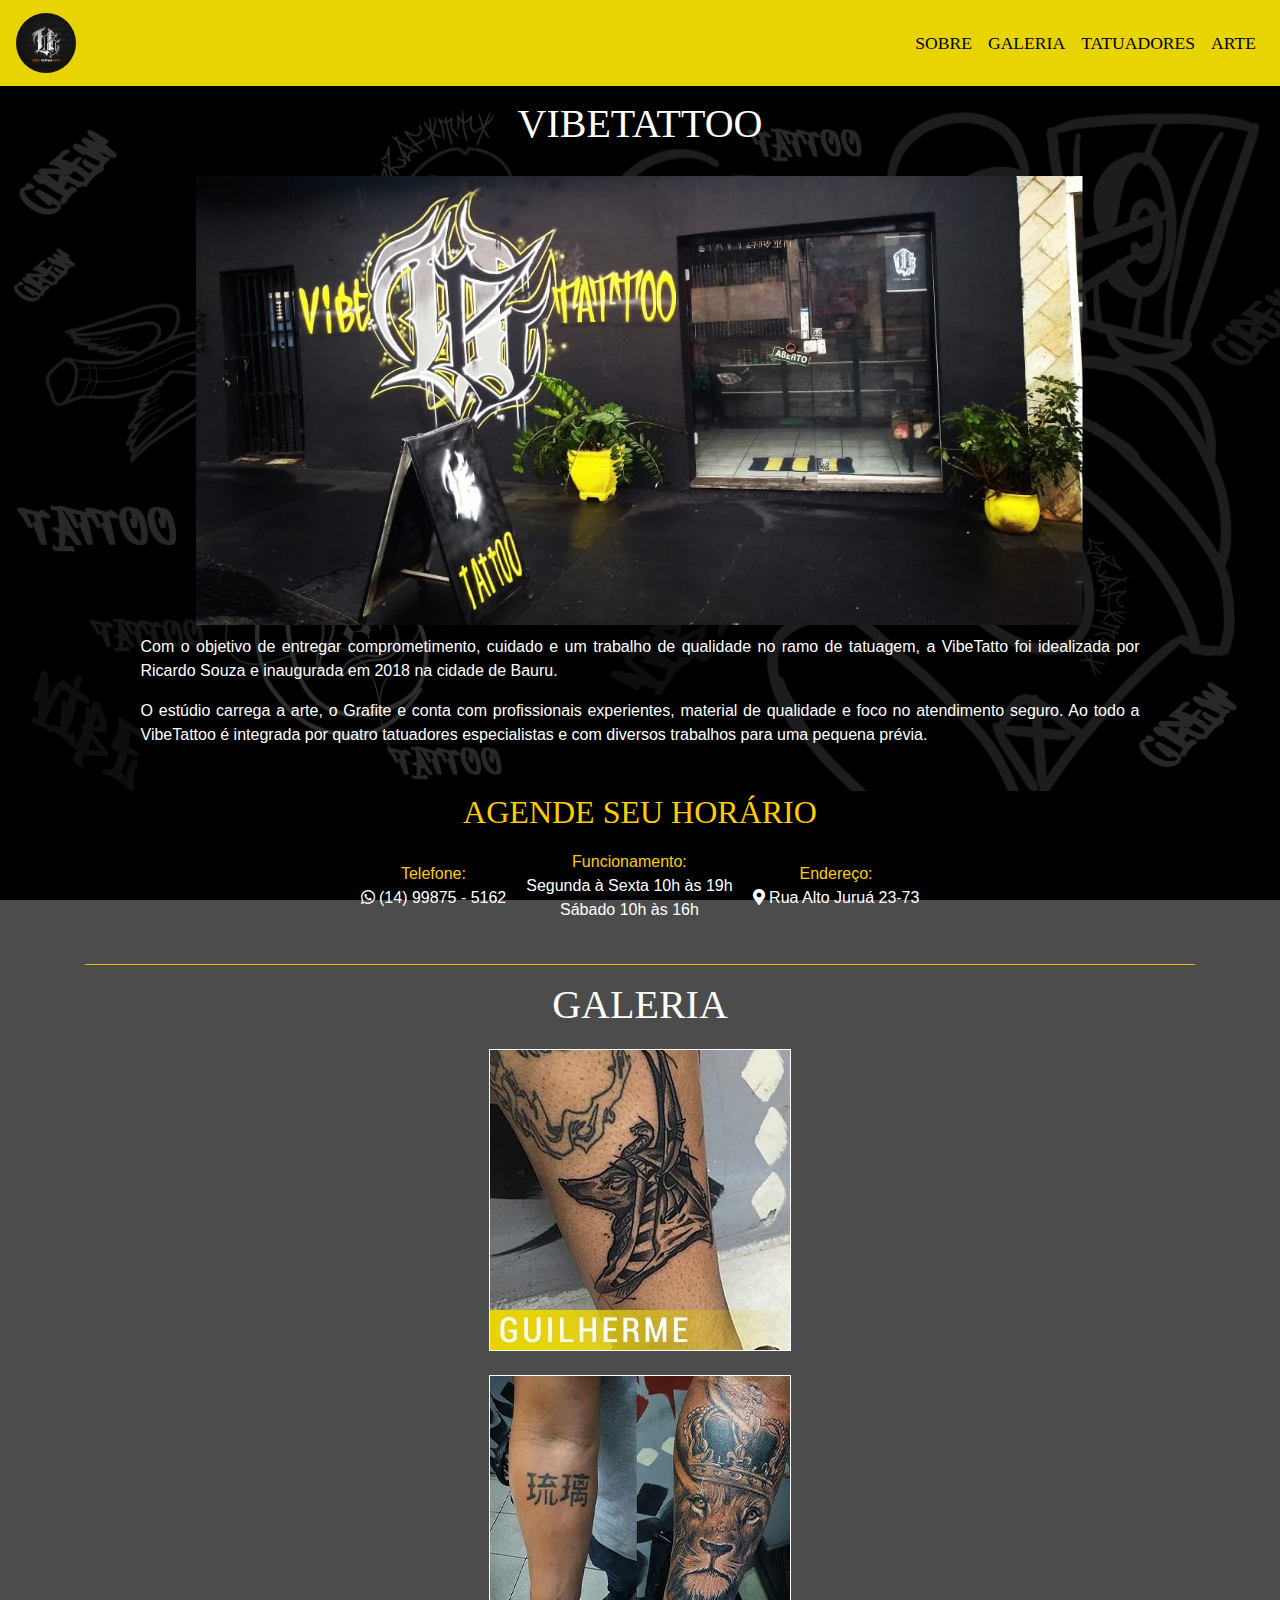
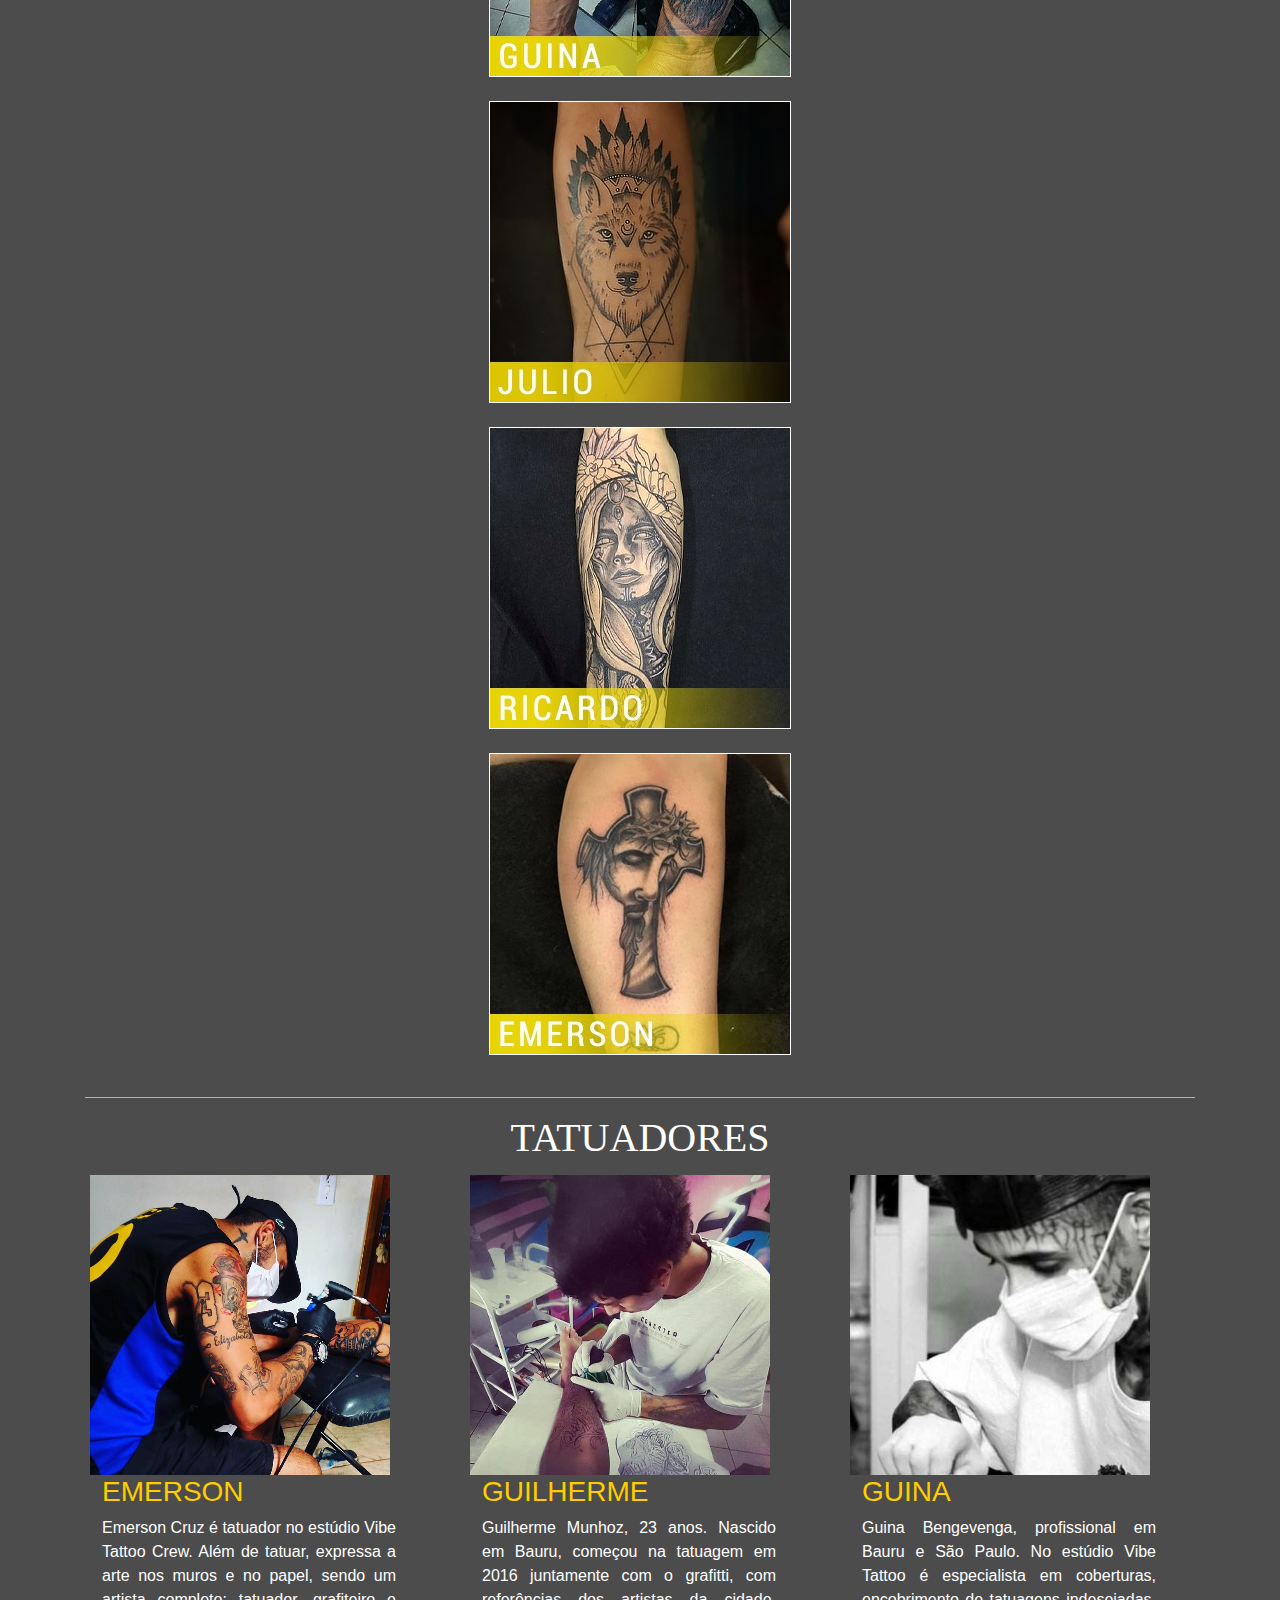
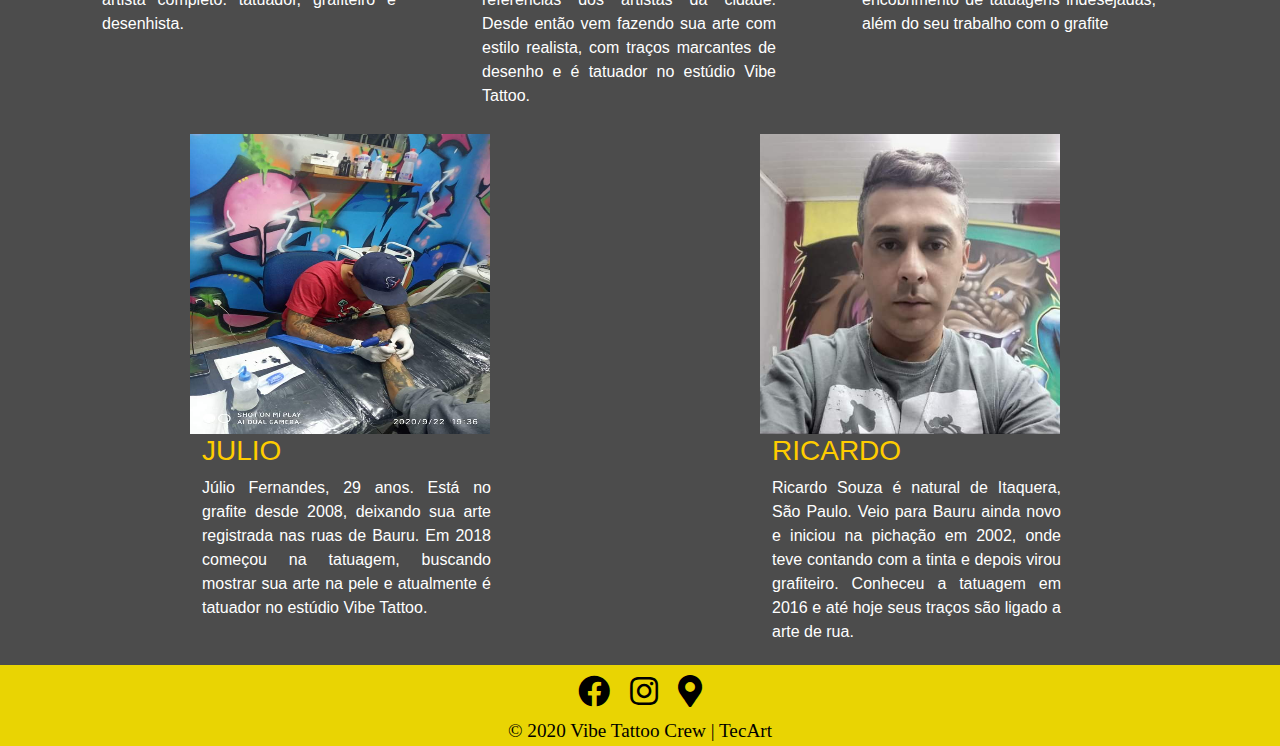
==== commit a3d6ceac: "site vibe tattoo" ====
--- a/index.html
+++ b/index.html
@@ -30,7 +30,7 @@
     <link rel="stylesheet" href="src/libs/bootstrap/css/bootstrap.min.css">
 </head>
 <body>
-    <div class="app"> 
+    <div class="app">  
         
     <!-- MENU -->
         <header class="header">
@@ -43,13 +43,13 @@
                     <div class="collapse navbar-collapse" id="menu">
                         <ul class="navbar-nav ml-auto">
                             <li class="nav-item">
-                                <a class="nav-link link-scroll" href="#sobre">SOBRE</a>
+                                <a class="nav-link link-scroll" href="#about">SOBRE</a>
                             </li>
                             <li class="nav-item">
-                                <a class="nav-link link-scroll" href="#galeria">GALERIA</a>
+                                <a class="nav-link link-scroll" href="#gallery">GALERIA</a>
                             </li>
                             <li class="nav-item">
-                                <a class="nav-link link-scroll" href="#tatuadores">TATUADORES</a>
+                                <a class="nav-link link-scroll" href="#tattoo-artists">TATUADORES</a>
                             </li>
                             <li class="nav-item">
                                 <a class="nav-link" href="src/pages/arte.html">ARTE</a>
@@ -74,7 +74,7 @@
                     </div>
 
                     <div class="about-text">
-                        <p>Com o objetivo de entregar comprometimento, cuidado e um trabalho de qualidade no ramo de tatuagem, a VibeTatto foi idealizada por Ricardo Souza e inaugurada em xxxx na cidade de Bauru. </p>
+                        <p>Com o objetivo de entregar comprometimento, cuidado e um trabalho de qualidade no ramo de tatuagem, a VibeTatto foi idealizada por Ricardo Souza e inaugurada em 2018 na cidade de Bauru. </p>
                         <p>O estúdio carrega a arte, o Grafite e conta com profissionais experientes, material de qualidade e foco no atendimento seguro. Ao todo a VibeTattoo é integrada por quatro tatuadores especialistas e com diversos trabalhos para uma pequena prévia. </p>
                     </div>
                     
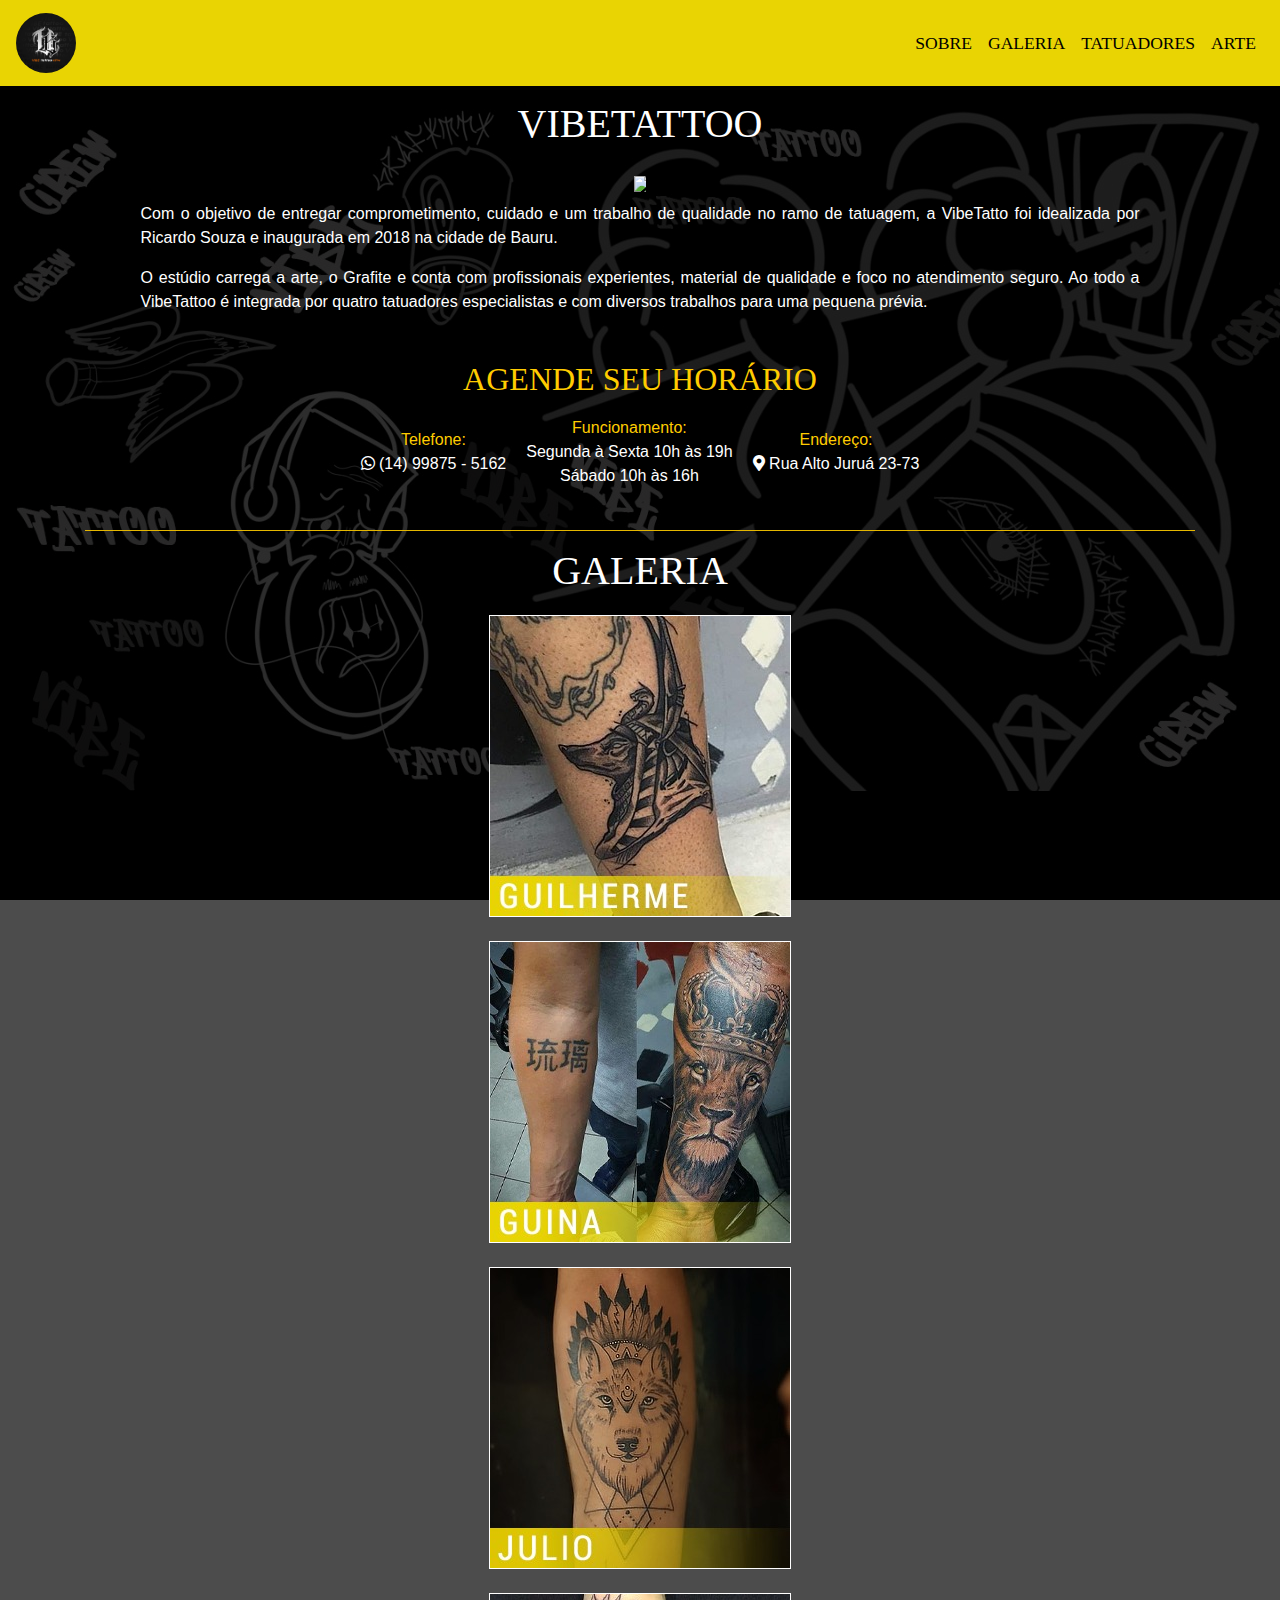
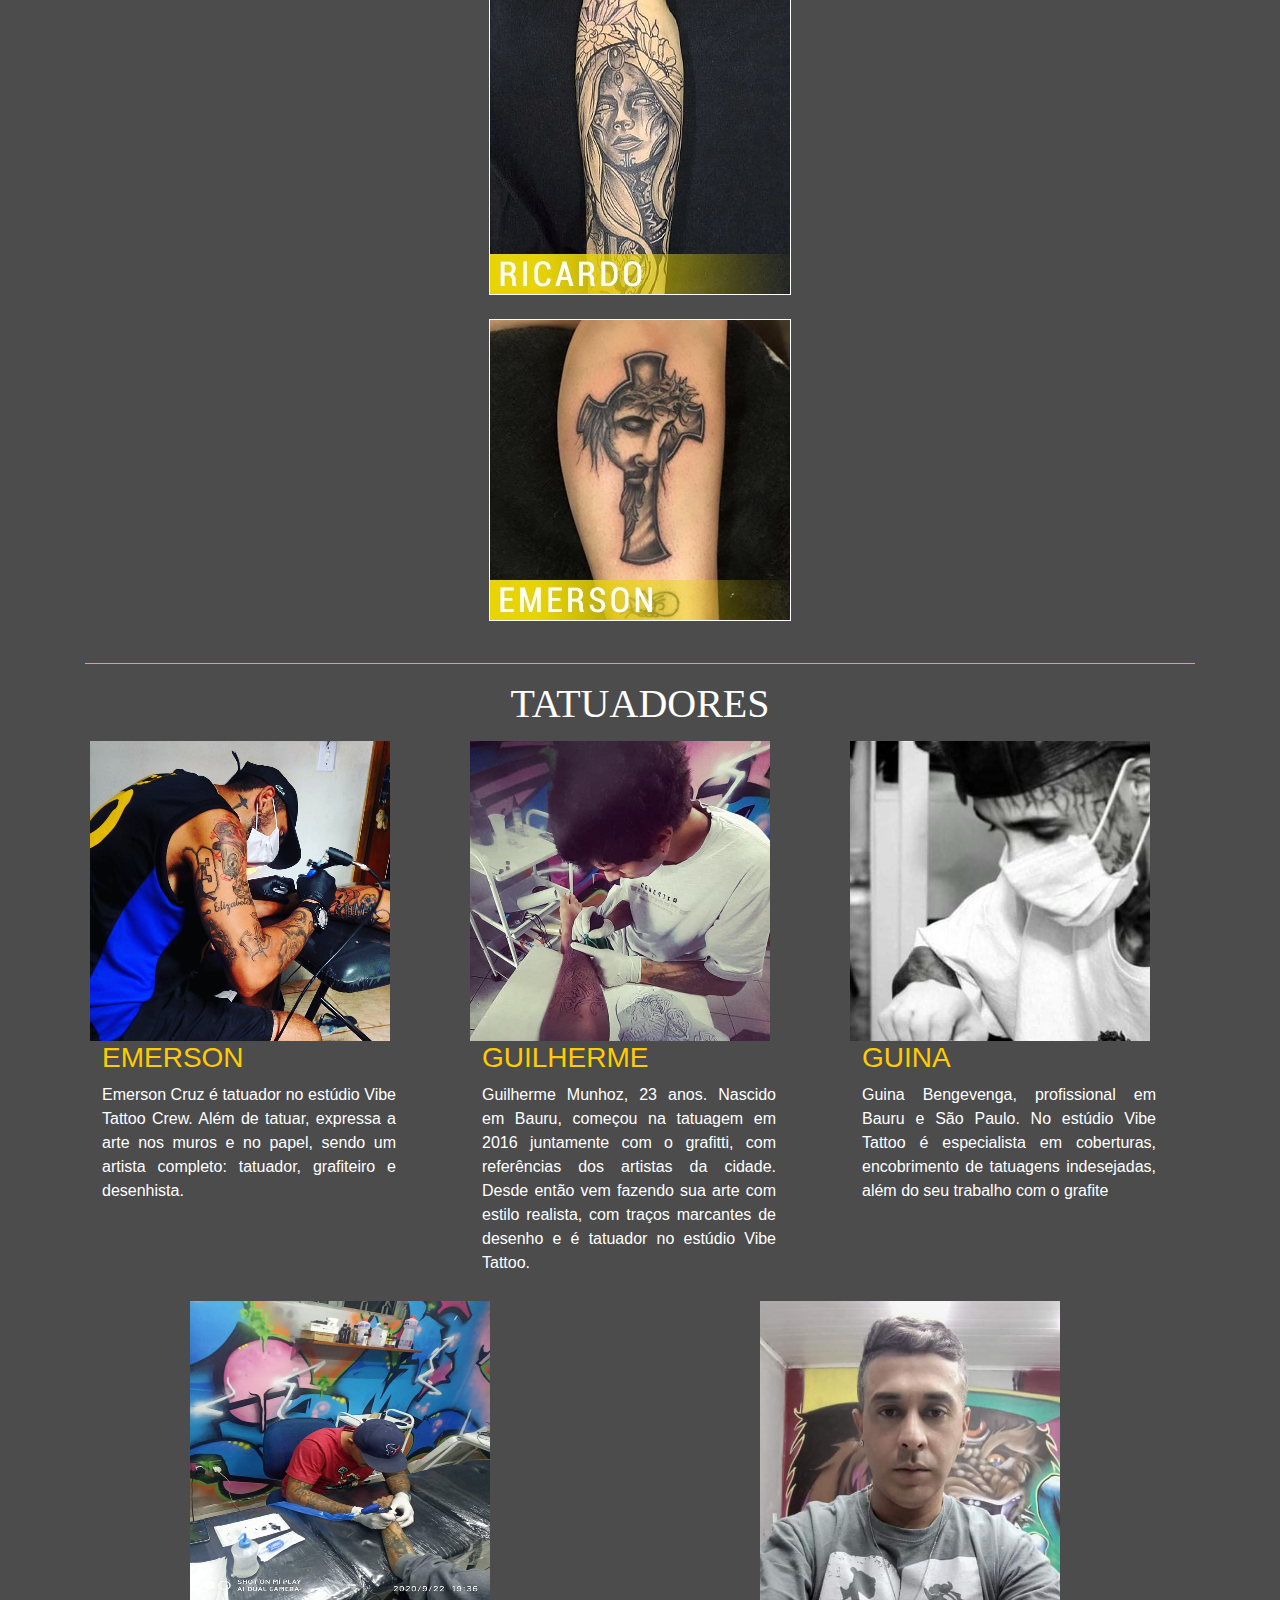
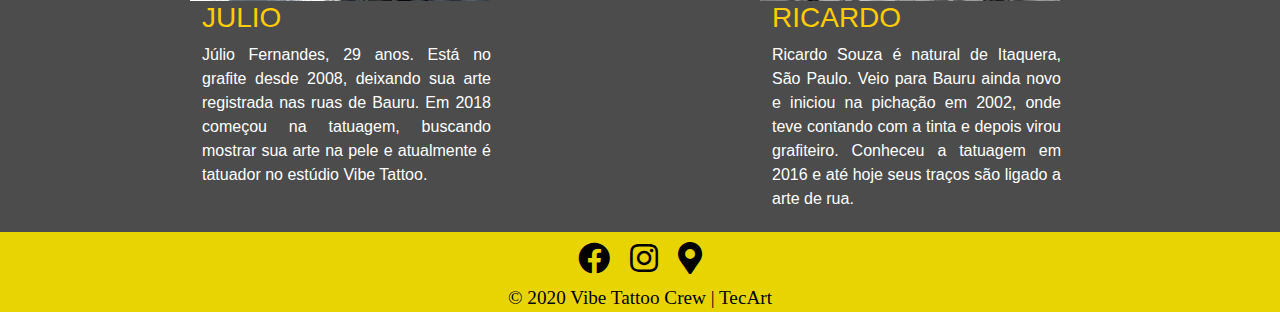
==== commit 4ae44264: "commit vibe tattoo crew" ====
--- a/index.html
+++ b/index.html
@@ -70,7 +70,7 @@
                     <h1>VIBETATTOO</h1>
 
                     <div class="about-image">
-                        <img src="src/img/visual/estudio.png" class="studio"/>
+                        <img src="src/img/visual/estudio.jpg" class="studio"/>
                     </div>
 
                     <div class="about-text">
@@ -117,8 +117,8 @@
                                     <div class="col-md-12">
                                         <div class="images-tattoo">
                                             <img src="src/img/tatuadores/guilherme/img1.png">
-                                            <img src="src/img/tatuadores/guilherme/img2.png">
-                                            <img src="src/img/tatuadores/guilherme/img3.png">
+                                            <img src="src/img/tatuadores/guilherme/img7.jpg">
+                                            <img src="src/img/tatuadores/guilherme/img8.jpg">
                                             <img src="src/img/tatuadores/guilherme/img4.png">
                                             <img src="src/img/tatuadores/guilherme/img5.png">
                                             <img src="src/img/tatuadores/guilherme/img6.png">
@@ -180,6 +180,10 @@
                                             <img src="src/img/tatuadores/julio/img4.png"> 
                                             <img src="src/img/tatuadores/julio/img5.png">
                                             <img src="src/img/tatuadores/julio/img6.png">
+                                            <img src="src/img/tatuadores/julio/img7.jpg">
+                                            <img src="src/img/tatuadores/julio/img8.jpg">
+                                            <img src="src/img/tatuadores/julio/img9.jpg">
+                                            <img src="src/img/tatuadores/julio/img10.jpg">
                                         </div>
                                     </div>
                                 </div>
@@ -203,8 +207,8 @@
                                 <div class="row">
                                     <div class="col-md-12">
                                         <div class="images-tattoo">
-                                            <img src="src/img/tatuadores/ricardo/img1.png">
-                                            <img src="src/img/tatuadores/ricardo/img2.png">
+                                            <img src="src/img/tatuadores/ricardo/img7.jpg">
+                                            <img src="src/img/tatuadores/ricardo/img8.jpg">
                                             <img src="src/img/tatuadores/ricardo/img3.png">                                            
                                             <img src="src/img/tatuadores/ricardo/img4.png">  
                                             <img src="src/img/tatuadores/ricardo/img5.png"> 
